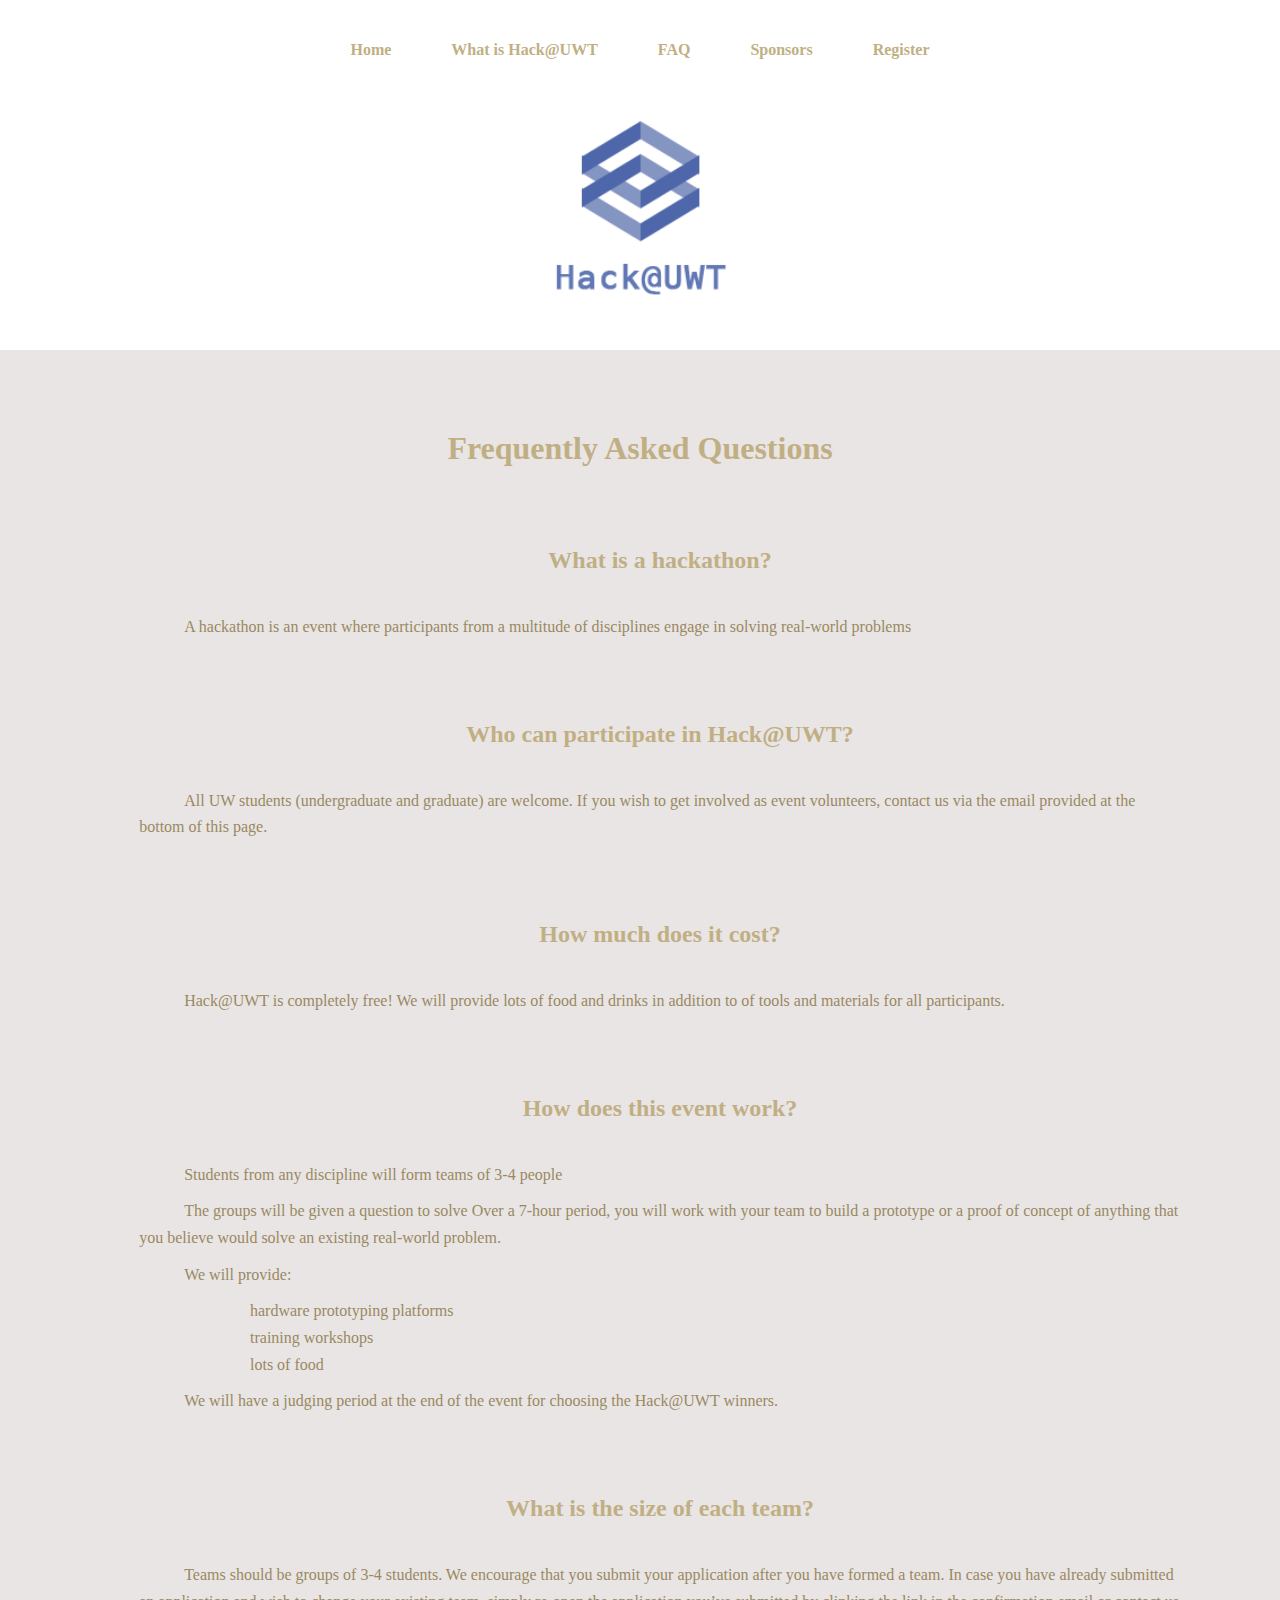
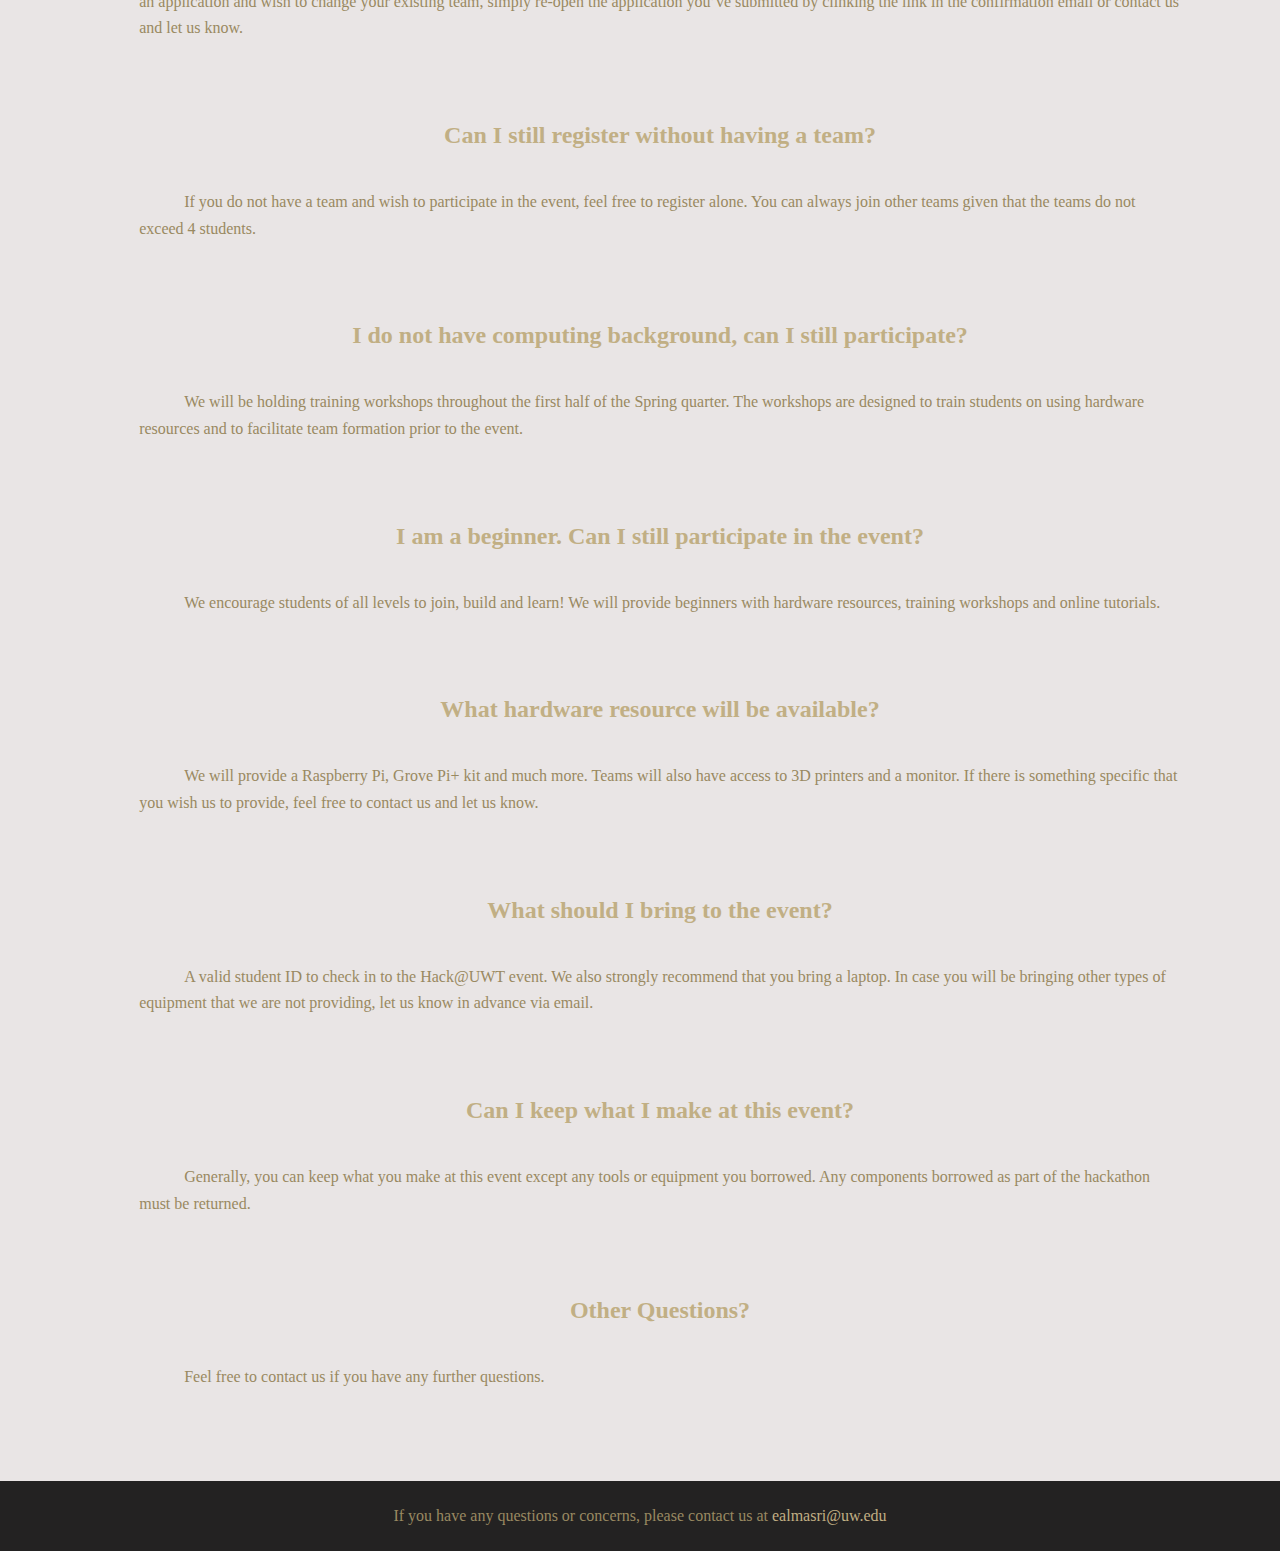
==== faq.html @ 1869cac0 "changing theme color" ====
<!DOCTYPE html>

<html style="background-image:url(images/background2.png)">
<head>
    <meta charset="UTF-8">
    <title>CINTRE</title>
    <link rel="stylesheet" href="css/style.css" type="text/css">
    <link rel="shortcut icon" type="image/png" href="images/favicon.png"/>
</head>
<body>
<header>
    <nav id="menu_outer">
        <div class="navigation">
            <ul id="horizontal_list">
                <li>
                    <a href="index.html"><strong>Home</strong></a>
                </li>
                <li>
                    <a href="whatishackathon.html"><strong>What is Hack@UWT</strong></a>
                </li>
                <li>
                    <a href="faq.html"><strong>FAQ</strong></a>
                </li>
                <li>
                    <a href="sponsors.html"><strong>Sponsors</strong></a>
                </li>
                <li>
                    <a href="https://forms.gle/oUtJ4eyarrPGB584A" target="blank"><strong>Register</strong></a>
                </li>
            </ul>
        </div>
        <div class="logo">
            <a href="index.html">
                <img src="images/uwtHackLogo.png" alt="Logo" width="200" height="200">
            </a>
        </div>
    </nav>
</header>

<h1>Frequently Asked Questions</h1>

<ul id=faq>
    <h2>What is a hackathon?</h2>
    <li>
        <p class="longtext">
            A hackathon is an event where participants from a multitude of disciplines engage in solving real-world problems
        </p>
    </li>

    <h2>Who can participate in Hack@UWT?</h2>
    <li>
        <p class="longtext">
            All UW students (undergraduate and graduate) are welcome. If you wish to get involved as event volunteers, contact us via the email provided at the bottom of this page.
        </p>
    </li>

    <h2>How much does it cost?</h2>
    <li>
        <p class="longtext">
            Hack@UWT is completely free! We will provide lots of food and drinks in addition to of tools and materials for all participants. 
        </p>
    </li>

    <h2>How does this event work?</h2>
    <li>
        <p class="longtext">
            Students from any discipline will form teams of 3-4 people
        </p>

        <p class="longtext">
            The groups will be given a question to solve Over a 7-hour period, you will work with your team to build a prototype or a proof of concept of anything that you believe would solve an existing real-world problem. 
        </p>

        <p class="longtext">
            We will provide:
        </p>
        <ul id=faq>
            <li>hardware prototyping platforms</li>
            <li>training workshops</li>
            <li>lots of food</li>
        </ul>
        <p class="longtext">
            We will have a judging period at the end of the event for choosing the Hack@UWT winners.
        </p>
    </li>

    <h2>What is the size of each team?</h2>
    <li>
        <p class="longtext">
            Teams should be groups of 3-4 students. We encourage that you submit your application after you have formed a team. In case you have already submitted an application and wish to change your existing team, simply re-open the application you’ve submitted by clinking the link in the confirmation email or contact us and let us know. 
        </p>
    </li>

    <h2>Can I still register without having a team?</h2>
    <li>
        <p class="longtext">
            If you do not have a team and wish to participate in the event, feel free to register alone. You can always join other teams given that the teams do not exceed 4 students. 
        </p>
    </li>
    
    <h2>I do not have computing background, can I still participate?</h2>
    <li>
        <p class="longtext">
            We will be holding training workshops throughout the first half of the Spring quarter. The workshops are designed to train students on using hardware resources and to facilitate team formation prior to the event. 
        </p>
    </li>

    <h2>I am a beginner. Can I still participate in the event?</h2>
    <li>
        <p class="longtext">
            We encourage students of all levels to join, build and learn! We will provide beginners with hardware resources, training workshops and online tutorials. 
        </p>
    </li>

    <h2>What hardware resource will be available?</h2>
    <li>
        <p class="longtext">
            We will provide a Raspberry Pi, Grove Pi+ kit and much more. Teams will also have access to 3D printers and a monitor. If there is something specific that you wish us to provide, feel free to contact us and let us know. 
        </p>
    </li>

    <h2>What should I bring to the event?</h2>
    <li>
        <p class="longtext">
            A valid student ID to check in to the Hack@UWT event. We also strongly recommend that you bring a laptop. In case you will be bringing other types of equipment that we are not providing, let us know in advance via email. 
        </p>
    </li>

    <h2>Can I keep what I make at this event?</h2>
    <li>
        <p class="longtext">
            Generally, you can keep what you make at this event except any tools or equipment you borrowed. Any components borrowed as part of the hackathon must be returned.
        </p>
    </li>

    <h2>Other Questions?</h2>
    <li>
        <p class="longtext">
            Feel free to contact us if you have any further questions. 
        </p>
    </li>
</ul>

<footer>
    <div class="information">
        If you have any questions or concerns, please contact us at <a href="mailto:ealmasri@uw.edu">ealmasri@uw.edu</a>
    </div>
</footer>

</body>
</html>
---- css/style.css ----
:root {
    --content-margin: 20%;
    --theme-main: #998961;
    --theme-highlight: #c1af84;
    --theme-accent: #4e67aa;
    --button-background: #2f622f;
    --button-text: #ffffff;
}

body {
    font-family: Verdana;
    text-align: center;
    background: #e9e5e5;
    padding: 0;
    margin: 0 0;
}

/* body.color { */
    /* background: #333333; */
    /* padding: 0; */
    /* margin: 0 20%; */
    /* margin: 0; */
/* } */

h1, h2, h3 {
    color: var(--theme-highlight);
    margin: 80px 0 40px 0;
}

h4 {
    color: var(--theme-main);
    font-size: 16px;
    line-height: 20pt;
    margin: 80px 8% 10px 8%;
}

p {
    color: var(--theme-main);
    margin: 0;
}

.logo {
    padding-bottom: 40px;
}

.button {
    background-color: var(--button-background);
    border: none;
    color: var(--button-text);
    padding: 15px 32px;
    text-align: center;
    text-decoration: none;
    display: inline-block;
    font-size: 16px;
    margin-top: 10px;
}

.button:hover {
    background-color: var(--theme-accent);
}

.longtext {
    margin: 0 8%
}

p.longtext {
    text-align: left;
    text-indent: 45px;
    line-height: 20pt;
    margin-bottom: 10px;
}

p.shorttext {
    line-height: 20pt;
    margin: 0 8% 10px 8%;
}

ul#faq_home {
    list-style: none;
    padding-bottom: 10px;
}

ul#faq_home li {
    list-style: none;
    text-align: left;
    text-indent: 170px;
    line-height: 20pt;
    color: var(--theme-main);
}

ul#faq {
    list-style: none;
    padding-bottom: 10px;
}

ul#faq li {
    list-style: none;
    text-align: left;
    text-indent: 170px;
    line-height: 20pt;
    color: var(--theme-main);
}

.eventInfo p {
    margin: 0;
}

header {
    background: #ffffff;
    margin: 0;
    padding: 0;
}

header div {
    text-align: center;
    font-family: Verdana;
}

header nav ul {
    padding: 0;
    margin: auto;
    text-align: center;
}

header nav ul li {
    float: left;
    list-style-type: none;
    padding: 0 30px;
}

.navigation {
    display: table;
    margin: auto;
    padding:35px 0;
}

ul#horizontal-list {
    min-width: 696px;
    overflow: hidden;
    list-style: none;
    padding-top: 20px;
}
ul#horizontal-list li {
    display: inline;
}

.navigation:after {
    content: '';
    display: block;
    clear: both;
}

a:link, a:visited {
    color: var(--theme-highlight);
    line-height: 30px;
    padding: 0;
    text-decoration: none;
}

a:hover {
    color: #4e67aa;
}

footer {
    font-family: Verdana;
    color: var(--theme-main);
    text-align: center;
    padding: 20px 40px;
    margin-top: 70px;
    background: #232222
}

.center_box {
    text-align: center;
}

.gallery {
    display: inline-block;
}

.gallery ul {
    padding: 0;
    margin: auto;
    display: block;
    
}

.gallery ul li {
    list-style-type: none;
    padding: 15px 10px;
    display: inline-block
}

.gallery::after {
    content: '';
    display: block;
    clear: both;
}
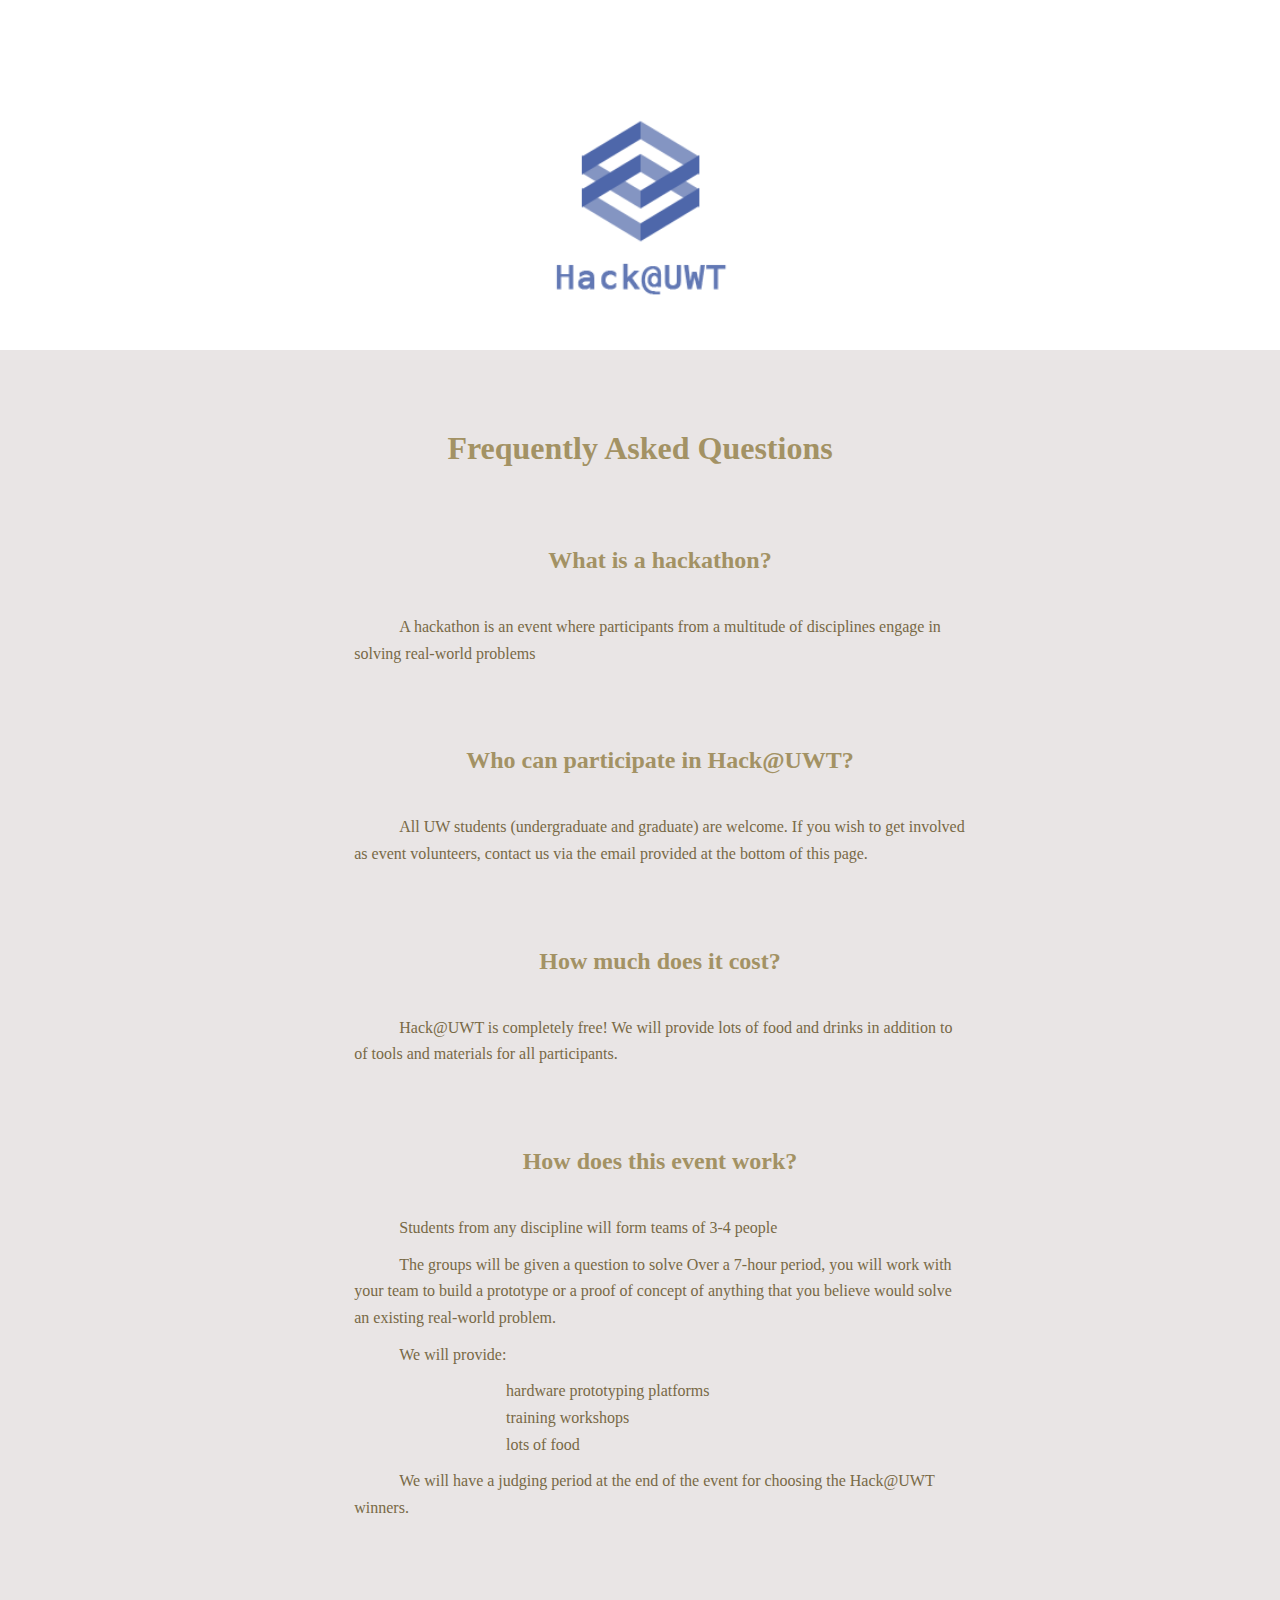
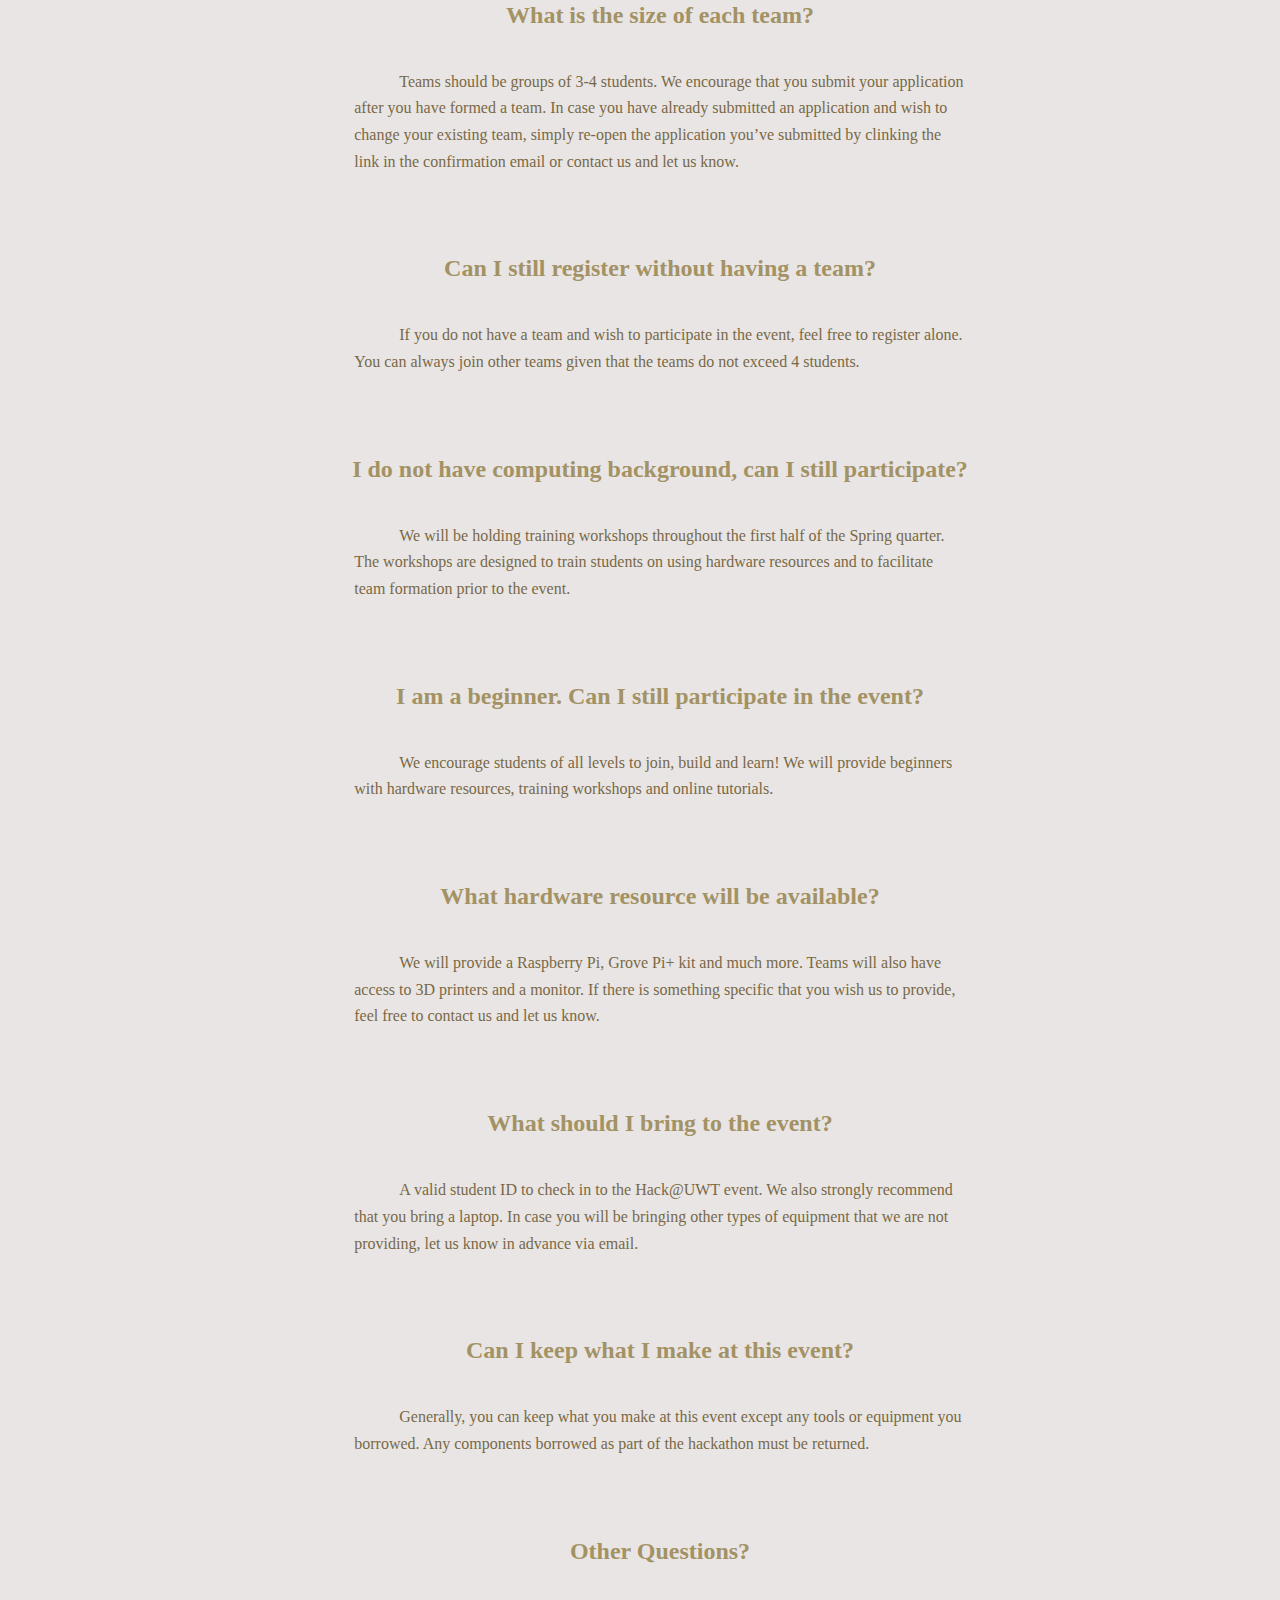
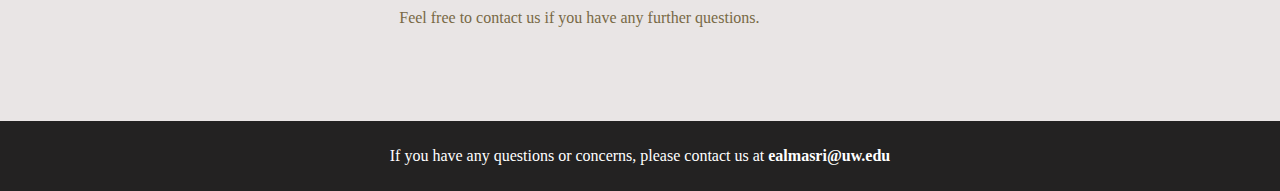
==== commit 20adc529: "changed theme to light theme" ====
--- a/faq.html
+++ b/faq.html
@@ -36,6 +36,8 @@
         </div>
     </nav>
 </header>
+
+<div class="content">
 
 <h1>Frequently Asked Questions</h1>
 
@@ -141,9 +143,11 @@
     </li>
 </ul>
 
+</div>
+
 <footer>
     <div class="information">
-        If you have any questions or concerns, please contact us at <a href="mailto:ealmasri@uw.edu">ealmasri@uw.edu</a>
+        If you have any questions or concerns, please contact us at <strong><a href="mailto:ealmasri@uw.edu">ealmasri@uw.edu</a></strong>
     </div>
 </footer>
 
--- a/css/style.css
+++ b/css/style.css
@@ -1,10 +1,10 @@
 :root {
     --content-margin: 20%;
-    --theme-main: #998961;
-    --theme-highlight: #c1af84;
+    --theme-main: #786945;
+    --theme-highlight: #a39264;
     --theme-accent: #4e67aa;
-    --button-background: #2f622f;
-    --button-text: #ffffff;
+    --button-background: #786945;
+    --button-text: white;
 }
 
 body {
@@ -13,6 +13,11 @@
     background: #e9e5e5;
     padding: 0;
     margin: 0 0;
+    /* text-shadow: .2px .2px 4px #000000 */
+}
+
+.content {
+    margin: 0 20%;
 }
 
 /* body.color { */
@@ -53,6 +58,8 @@
     display: inline-block;
     font-size: 16px;
     margin-top: 10px;
+    /* border: 1px solid #232222; */
+    box-shadow: 1px 1px 4px #000000
 }
 
 .button:hover {
@@ -158,16 +165,20 @@
 }
 
 a:hover {
-    color: #4e67aa;
+    color: var(--theme-accent);
 }
 
 footer {
     font-family: Verdana;
-    color: var(--theme-main);
+    color: white;
     text-align: center;
     padding: 20px 40px;
     margin-top: 70px;
     background: #232222
+}
+
+footer a:hover, footer a:visited, footer, a:link {
+    color: white;
 }
 
 .center_box {
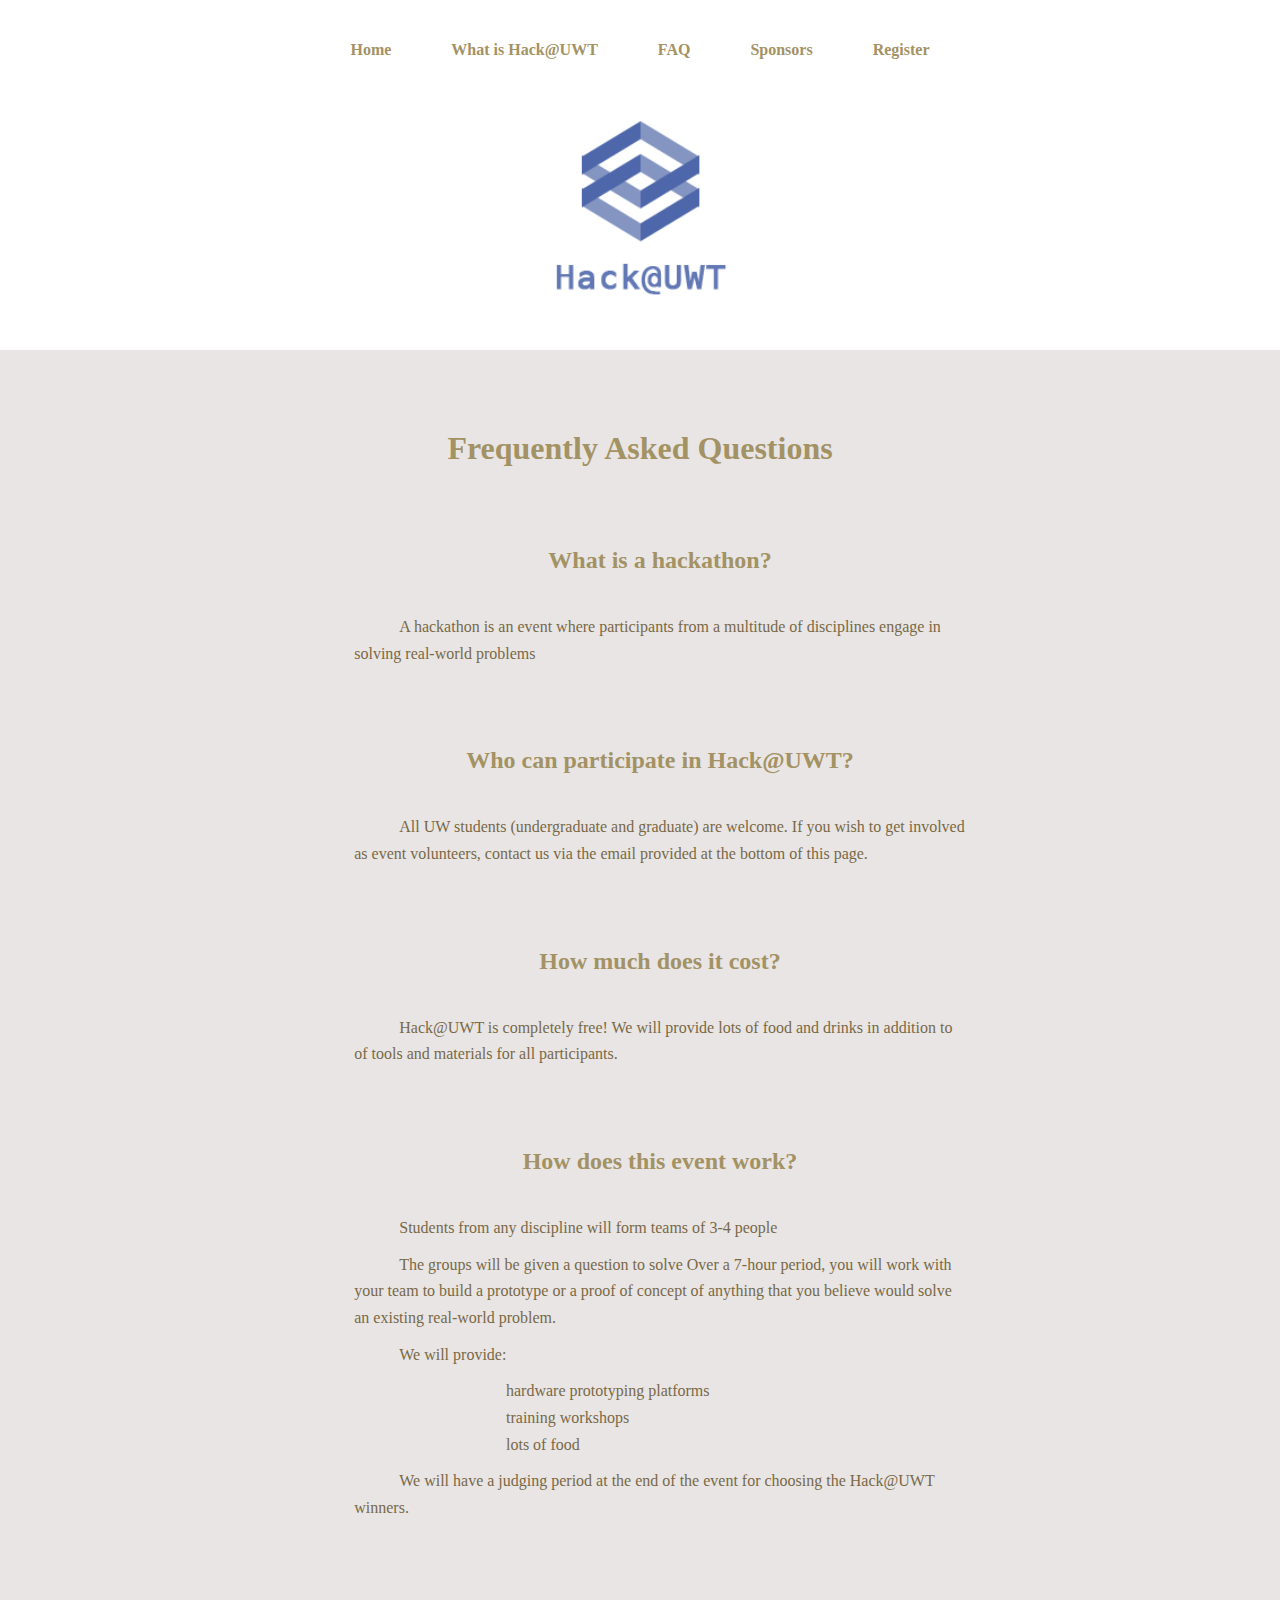
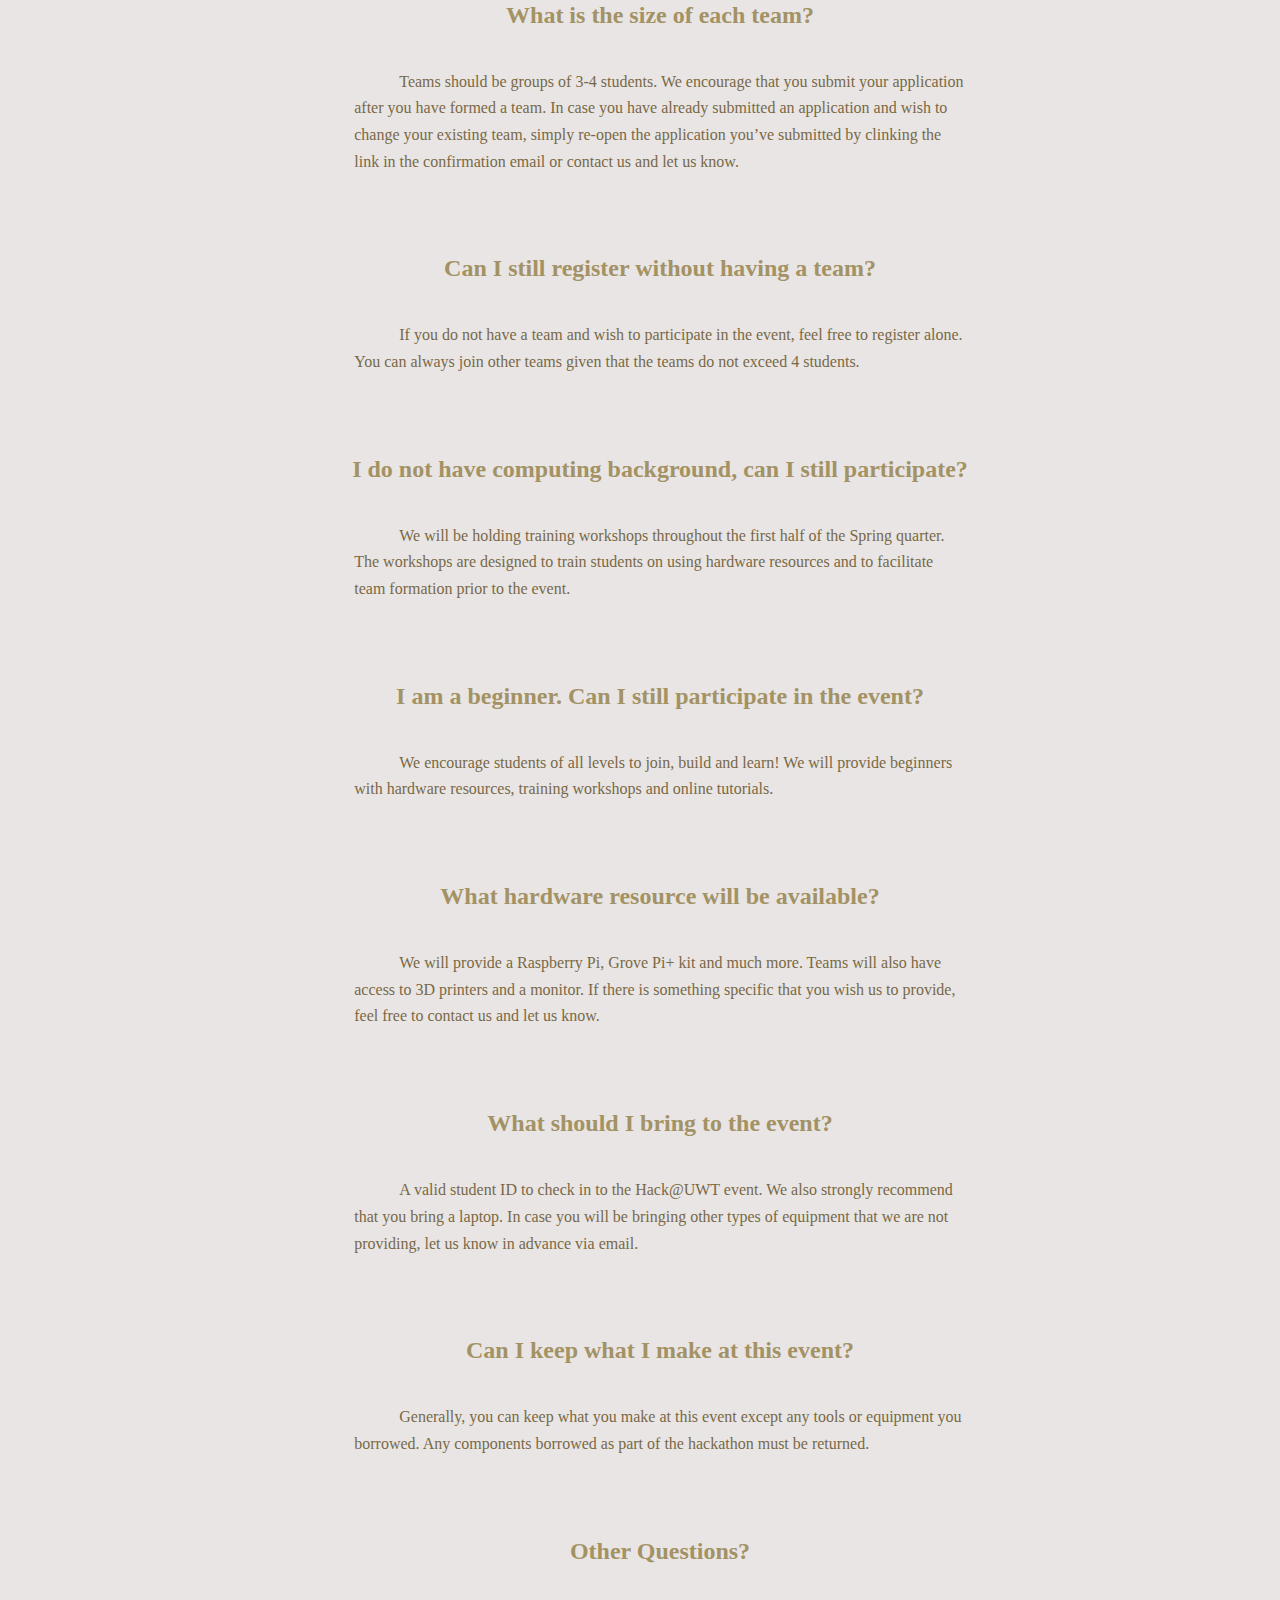
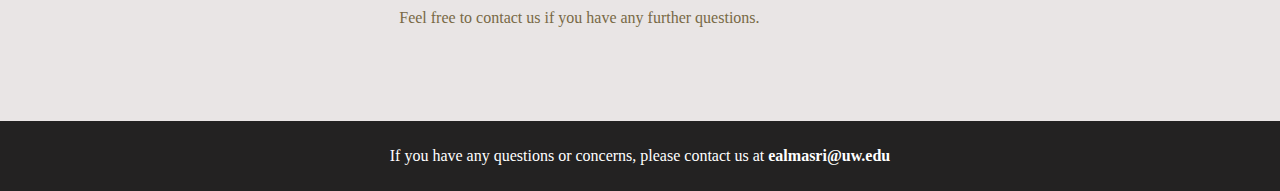
==== commit 1e7dfef9: "remove previous bg" ====
--- a/faq.html
+++ b/faq.html
@@ -1,9 +1,9 @@
 <!DOCTYPE html>
 
-<html style="background-image:url(images/background2.png)">
+<html>
 <head>
     <meta charset="UTF-8">
-    <title>CINTRE</title>
+    <title>Hack@UWT</title>
     <link rel="stylesheet" href="css/style.css" type="text/css">
     <link rel="shortcut icon" type="image/png" href="images/favicon.png"/>
 </head>
--- a/css/style.css
+++ b/css/style.css
@@ -67,7 +67,7 @@
 }
 
 .longtext {
-    margin: 0 8%
+    margin: 0 8%;
 }
 
 p.longtext {
@@ -174,10 +174,10 @@
     text-align: center;
     padding: 20px 40px;
     margin-top: 70px;
-    background: #232222
-}
-
-footer a:hover, footer a:visited, footer, a:link {
+    background: #232222;
+}
+
+footer a:hover, footer a:visited, footer a:link {
     color: white;
 }
 
@@ -199,7 +199,7 @@
 .gallery ul li {
     list-style-type: none;
     padding: 15px 10px;
-    display: inline-block
+    display: inline-block;
 }
 
 .gallery::after {
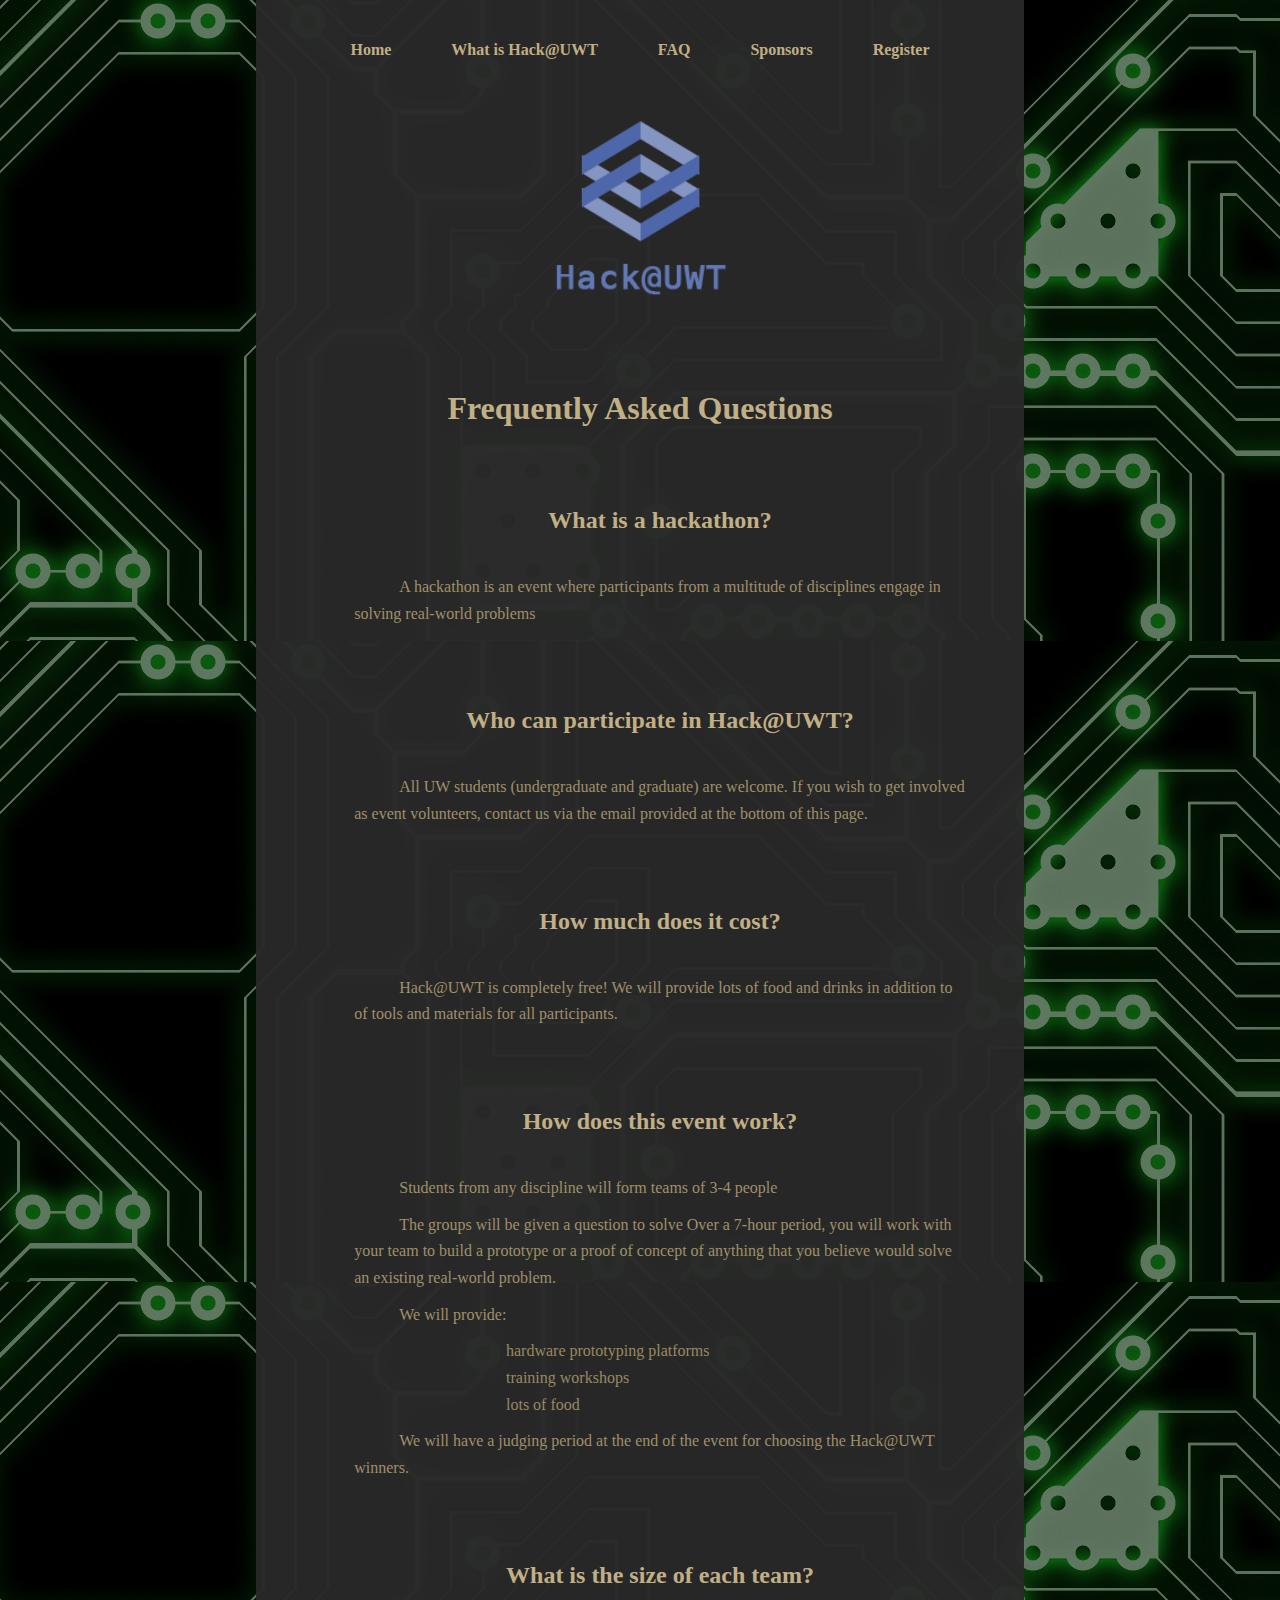
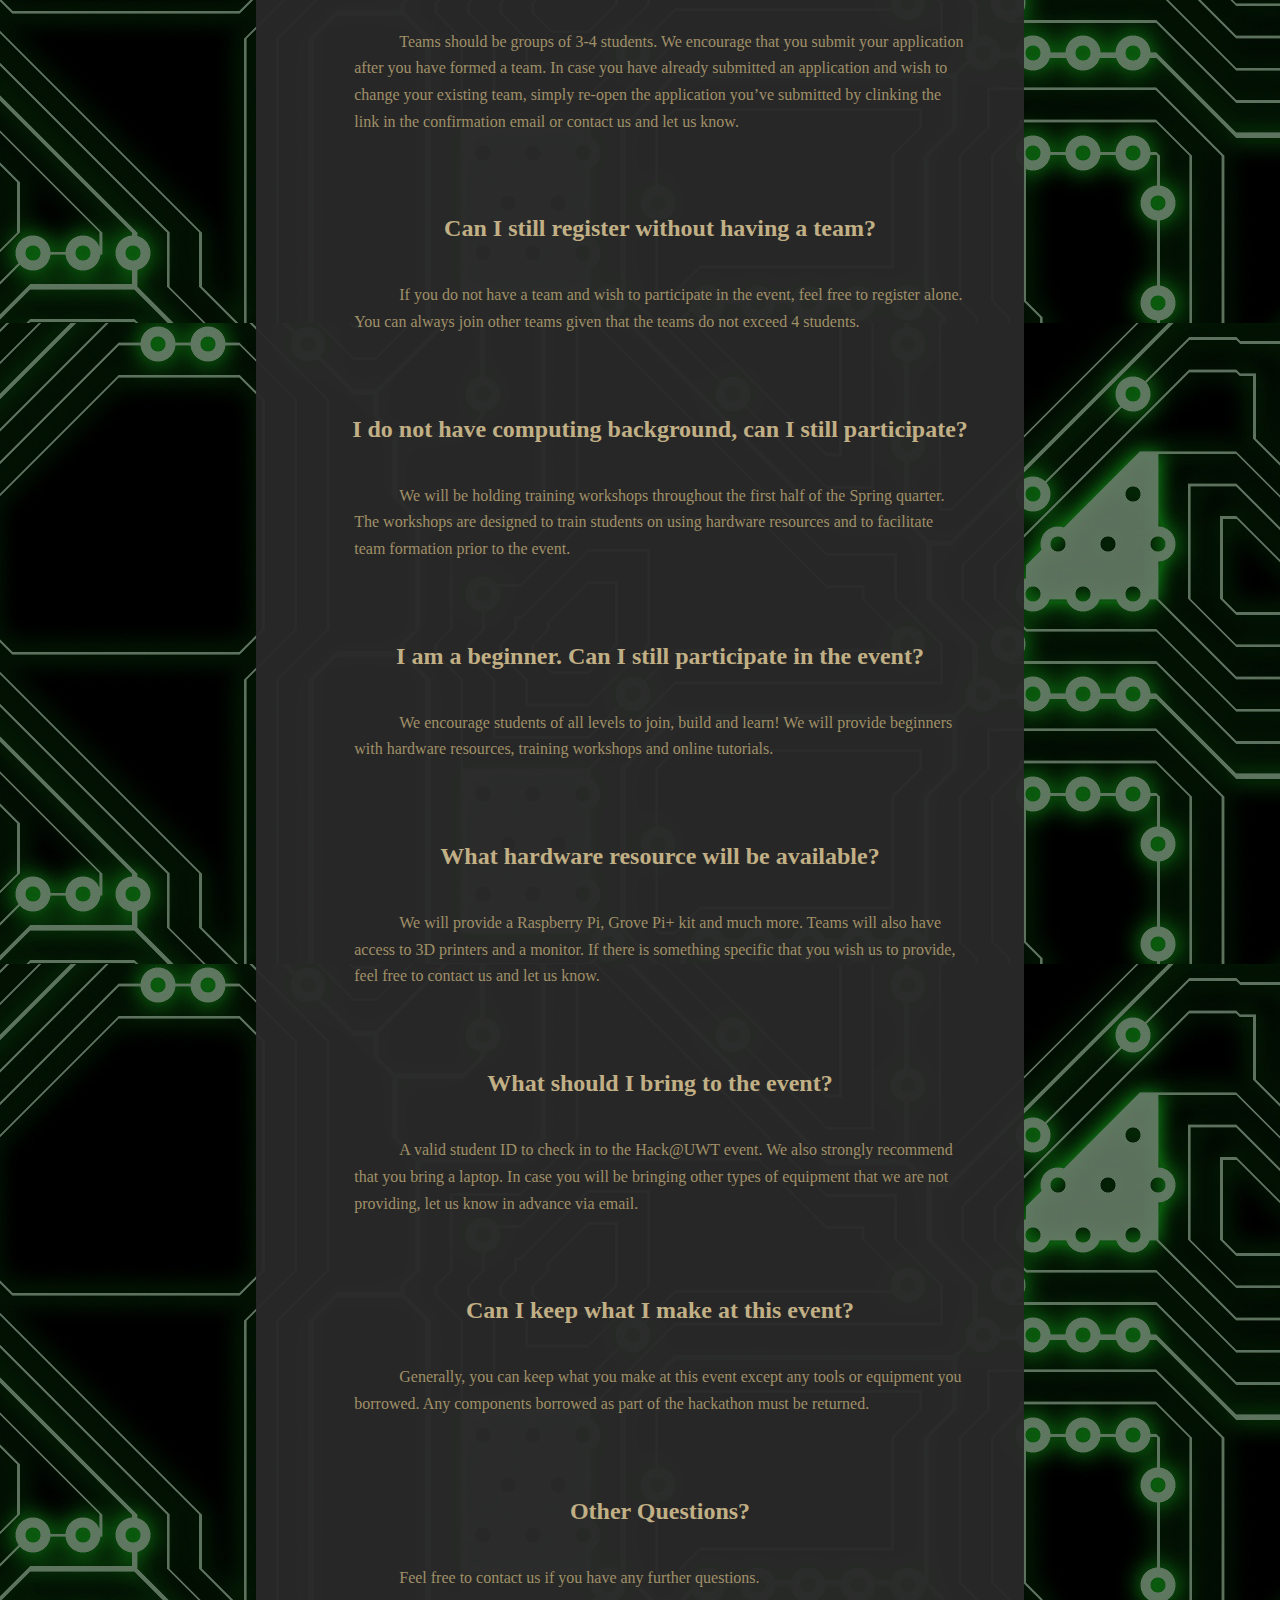
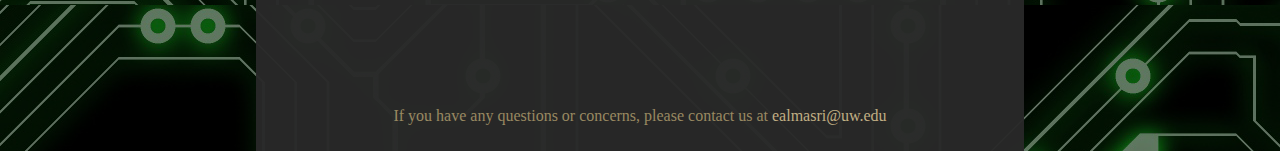
==== commit ee287feb: "uploaded dark-theme to dark-theme branch" ====
--- a/faq.html
+++ b/faq.html
@@ -1,11 +1,10 @@
 <!DOCTYPE html>
 
-<html>
+<html style="background-image:url(images/background2.png)">
 <head>
     <meta charset="UTF-8">
-    <title>Hack@UWT</title>
+    <title>CINTRE</title>
     <link rel="stylesheet" href="css/style.css" type="text/css">
-    <link rel="shortcut icon" type="image/png" href="images/favicon.png"/>
 </head>
 <body>
 <header>
@@ -36,8 +35,6 @@
         </div>
     </nav>
 </header>
-
-<div class="content">
 
 <h1>Frequently Asked Questions</h1>
 
@@ -143,11 +140,9 @@
     </li>
 </ul>
 
-</div>
-
 <footer>
     <div class="information">
-        If you have any questions or concerns, please contact us at <strong><a href="mailto:ealmasri@uw.edu">ealmasri@uw.edu</a></strong>
+        If you have any questions or concerns, please contact us at <a href="mailto:ealmasri@uw.edu">ealmasri@uw.edu</a>
     </div>
 </footer>
 
--- a/css/style.css
+++ b/css/style.css
@@ -1,73 +1,52 @@
-:root {
-    --content-margin: 20%;
-    --theme-main: #786945;
-    --theme-highlight: #a39264;
-    --theme-accent: #4e67aa;
-    --button-background: #786945;
-    --button-text: white;
-}
-
 body {
     font-family: Verdana;
     text-align: center;
-    background: #e9e5e5;
+    background: rgba(41, 41, 41, 0.96);
     padding: 0;
-    margin: 0 0;
-    /* text-shadow: .2px .2px 4px #000000 */
-}
-
-.content {
     margin: 0 20%;
 }
 
-/* body.color { */
-    /* background: #333333; */
-    /* padding: 0; */
-    /* margin: 0 20%; */
-    /* margin: 0; */
-/* } */
+body.color {
+    background: #333333;
+    padding: 0;
+    margin: 0 20%;
+}
 
 h1, h2, h3 {
-    color: var(--theme-highlight);
+    color: #c1af85;
     margin: 80px 0 40px 0;
 }
 
 h4 {
-    color: var(--theme-main);
+    color: #998961;
     font-size: 16px;
     line-height: 20pt;
     margin: 80px 8% 10px 8%;
 }
 
 p {
-    color: var(--theme-main);
+    color: #a09068;
     margin: 0;
 }
 
-.logo {
-    padding-bottom: 40px;
-}
-
 .button {
-    background-color: var(--button-background);
+    background-color: #2f622f;
     border: none;
-    color: var(--button-text);
+    color: white;
     padding: 15px 32px;
     text-align: center;
     text-decoration: none;
     display: inline-block;
     font-size: 16px;
     margin-top: 10px;
-    /* border: 1px solid #232222; */
-    box-shadow: 1px 1px 4px #000000
 }
 
 .button:hover {
-    background-color: var(--theme-accent);
+    background-color: #4e67aa;
 }
 
 .longtext {
-    margin: 0 8%;
+    margin: 0 8%
 }
 
 p.longtext {
@@ -92,7 +71,7 @@
     text-align: left;
     text-indent: 170px;
     line-height: 20pt;
-    color: var(--theme-main);
+    color: #998961;
 }
 
 ul#faq {
@@ -105,22 +84,16 @@
     text-align: left;
     text-indent: 170px;
     line-height: 20pt;
-    color: var(--theme-main);
-}
-
-.eventInfo p {
-    margin: 0;
-}
-
-header {
-    background: #ffffff;
-    margin: 0;
-    padding: 0;
+    color: #998961;
 }
 
 header div {
     text-align: center;
     font-family: Verdana;
+}
+
+.eventInfo p {
+    margin: 0;
 }
 
 header nav ul {
@@ -158,27 +131,22 @@
 }
 
 a:link, a:visited {
-    color: var(--theme-highlight);
+    color: #c1af84;
     line-height: 30px;
     padding: 0;
     text-decoration: none;
 }
 
 a:hover {
-    color: var(--theme-accent);
+    color: #4e67aa;
 }
 
 footer {
     font-family: Verdana;
-    color: white;
+    color: #998961;
     text-align: center;
     padding: 20px 40px;
     margin-top: 70px;
-    background: #232222;
-}
-
-footer a:hover, footer a:visited, footer a:link {
-    color: white;
 }
 
 .center_box {
@@ -199,7 +167,7 @@
 .gallery ul li {
     list-style-type: none;
     padding: 15px 10px;
-    display: inline-block;
+    display: inline-block
 }
 
 .gallery::after {
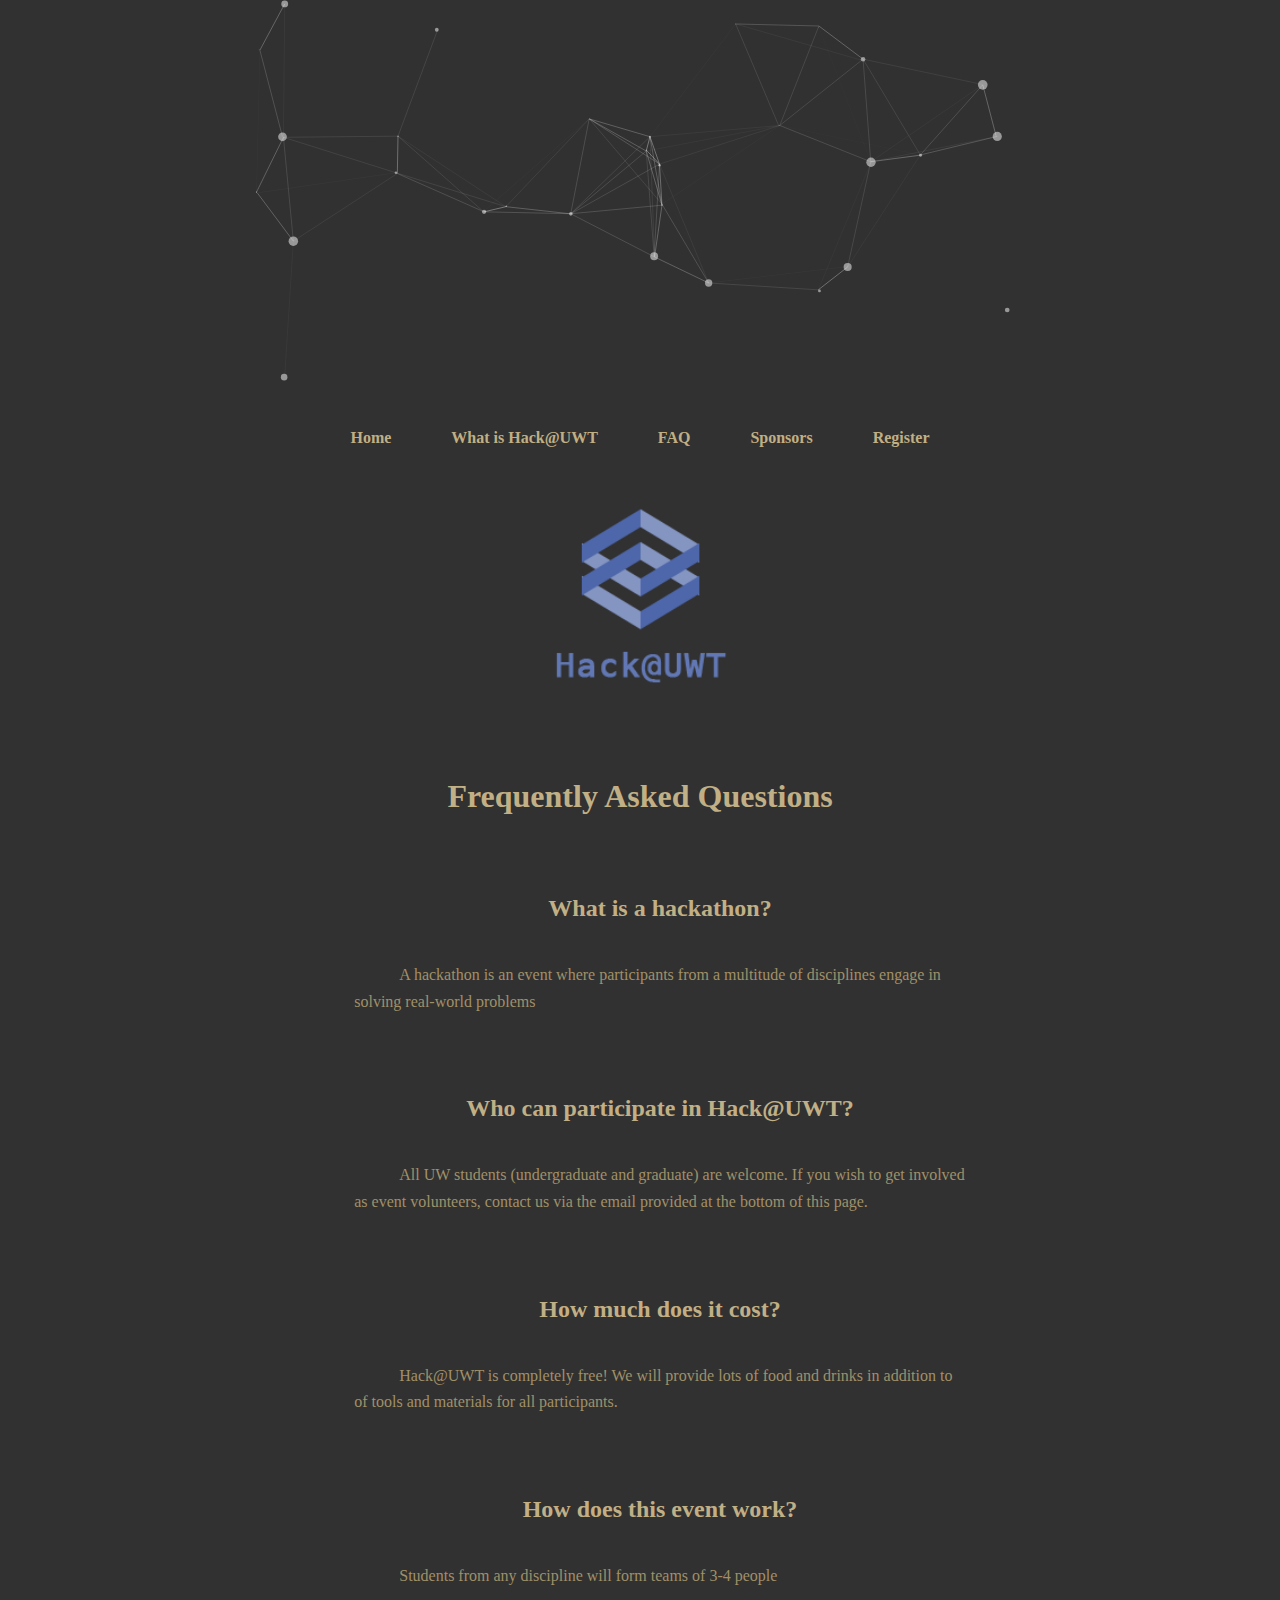
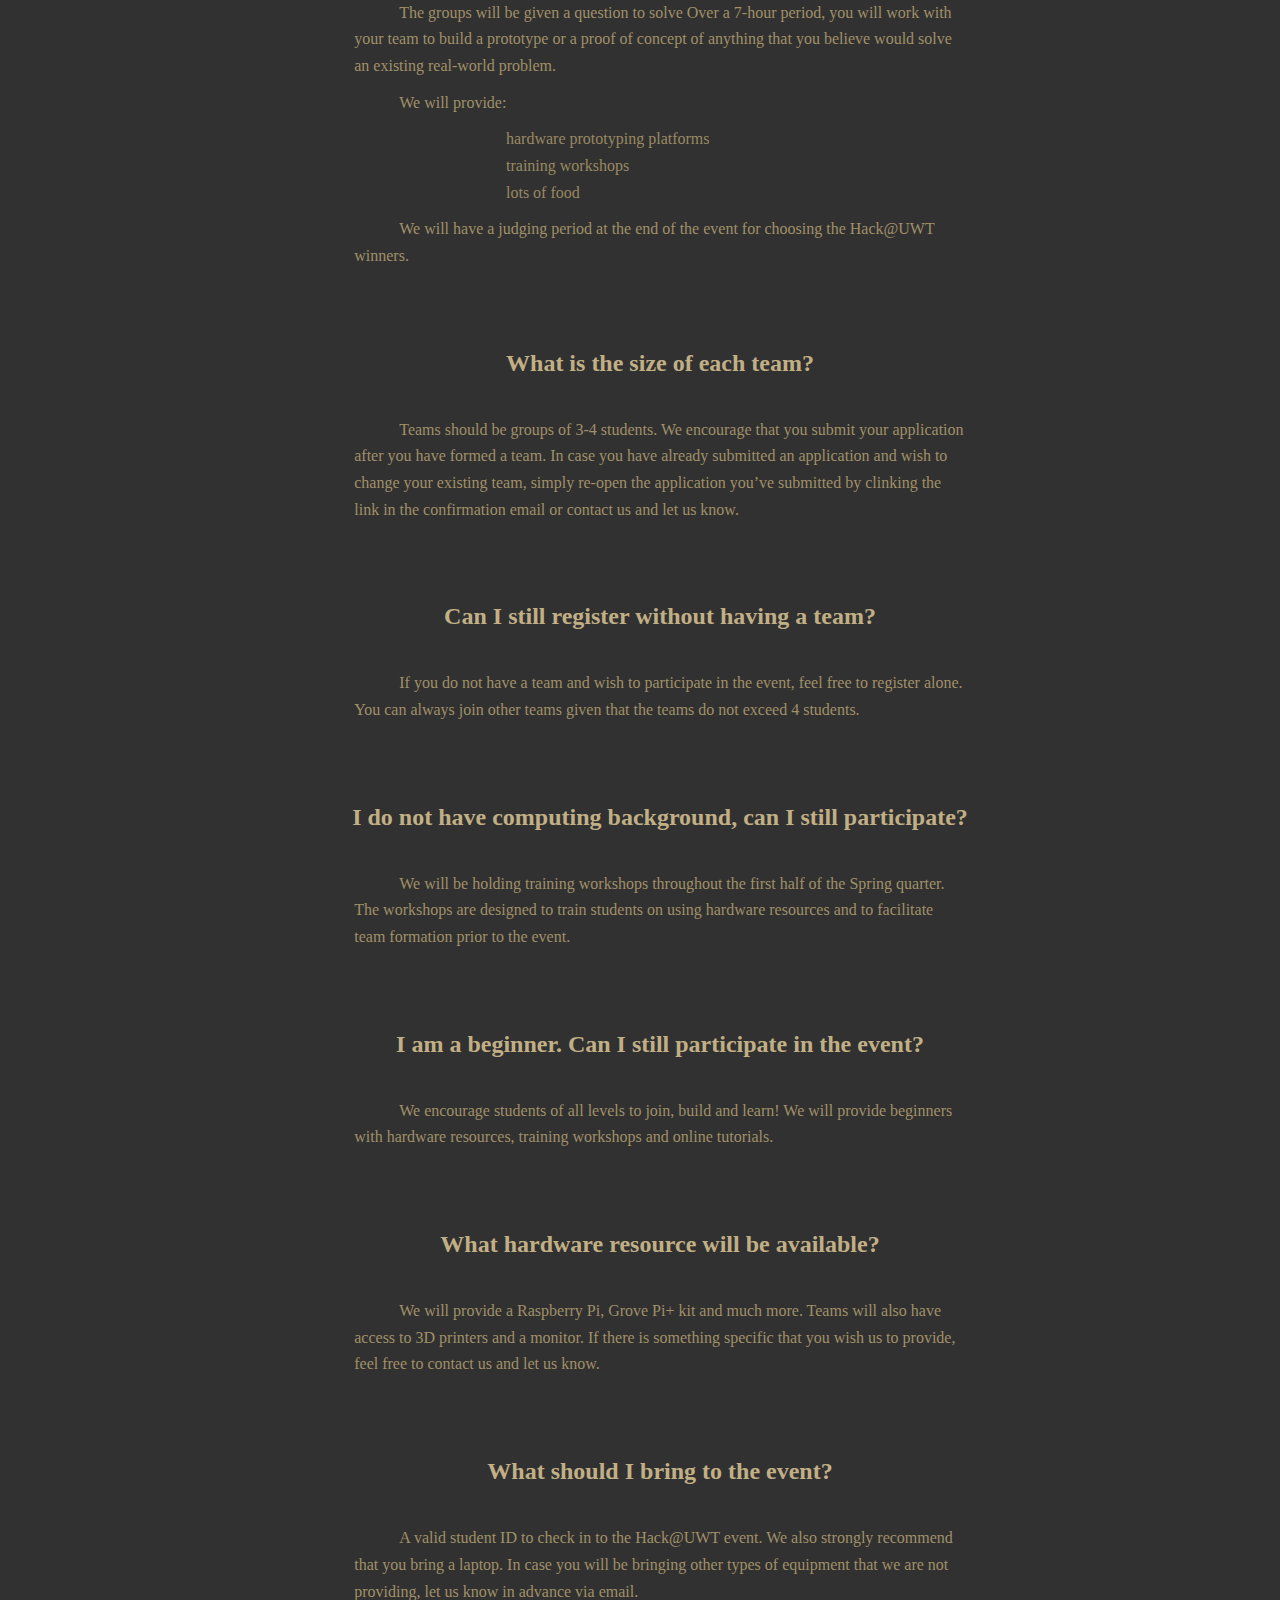
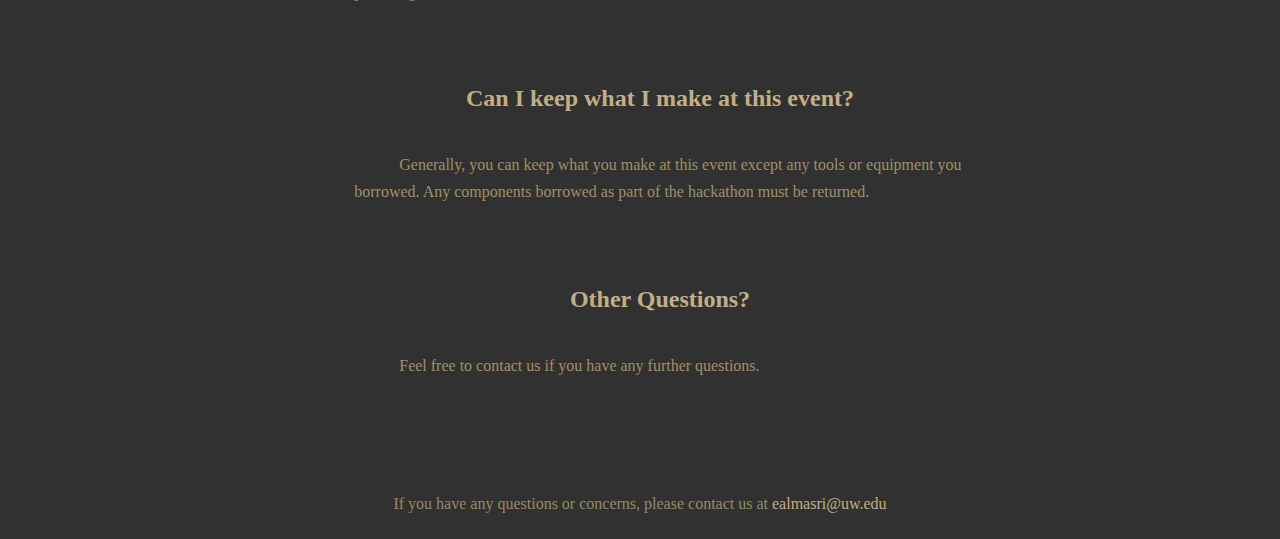
==== commit 5e34739a: "dark-theme-particles fail" ====
--- a/faq.html
+++ b/faq.html
@@ -1,12 +1,37 @@
+<!-- The MIT License (MIT)
+
+Copyright (c) 2015, Vincent Garreau
+
+Permission is hereby granted, free of charge, to any person obtaining a copy
+of this software and associated documentation files (the "Software"), to deal
+in the Software without restriction, including without limitation the rights
+to use, copy, modify, merge, publish, distribute, sublicense, and/or sell
+copies of the Software, and to permit persons to whom the Software is
+furnished to do so, subject to the following conditions:
+
+The above copyright notice and this permission notice shall be included in
+all copies or substantial portions of the Software.
+
+THE SOFTWARE IS PROVIDED "AS IS", WITHOUT WARRANTY OF ANY KIND, EXPRESS OR
+IMPLIED, INCLUDING BUT NOT LIMITED TO THE WARRANTIES OF MERCHANTABILITY,
+FITNESS FOR A PARTICULAR PURPOSE AND NONINFRINGEMENT. IN NO EVENT SHALL THE
+AUTHORS OR COPYRIGHT HOLDERS BE LIABLE FOR ANY CLAIM, DAMAGES OR OTHER
+LIABILITY, WHETHER IN AN ACTION OF CONTRACT, TORT OR OTHERWISE, ARISING FROM,
+OUT OF OR IN CONNECTION WITH THE SOFTWARE OR THE USE OR OTHER DEALINGS IN
+THE SOFTWARE. -->
+
 <!DOCTYPE html>
 
-<html style="background-image:url(images/background2.png)">
+<html>
 <head>
     <meta charset="UTF-8">
     <title>CINTRE</title>
     <link rel="stylesheet" href="css/style.css" type="text/css">
 </head>
 <body>
+<div id="particles-js"></div>
+<script type="text/javascript" src="js/particles.js"></script>
+<script type="text/javascript" src="js/app.js"></script>
 <header>
     <nav id="menu_outer">
         <div class="navigation">
--- a/css/style.css
+++ b/css/style.css
@@ -175,3 +175,7 @@
     display: block;
     clear: both;
 }
+
+#particles-js {
+    height: 100%;
+}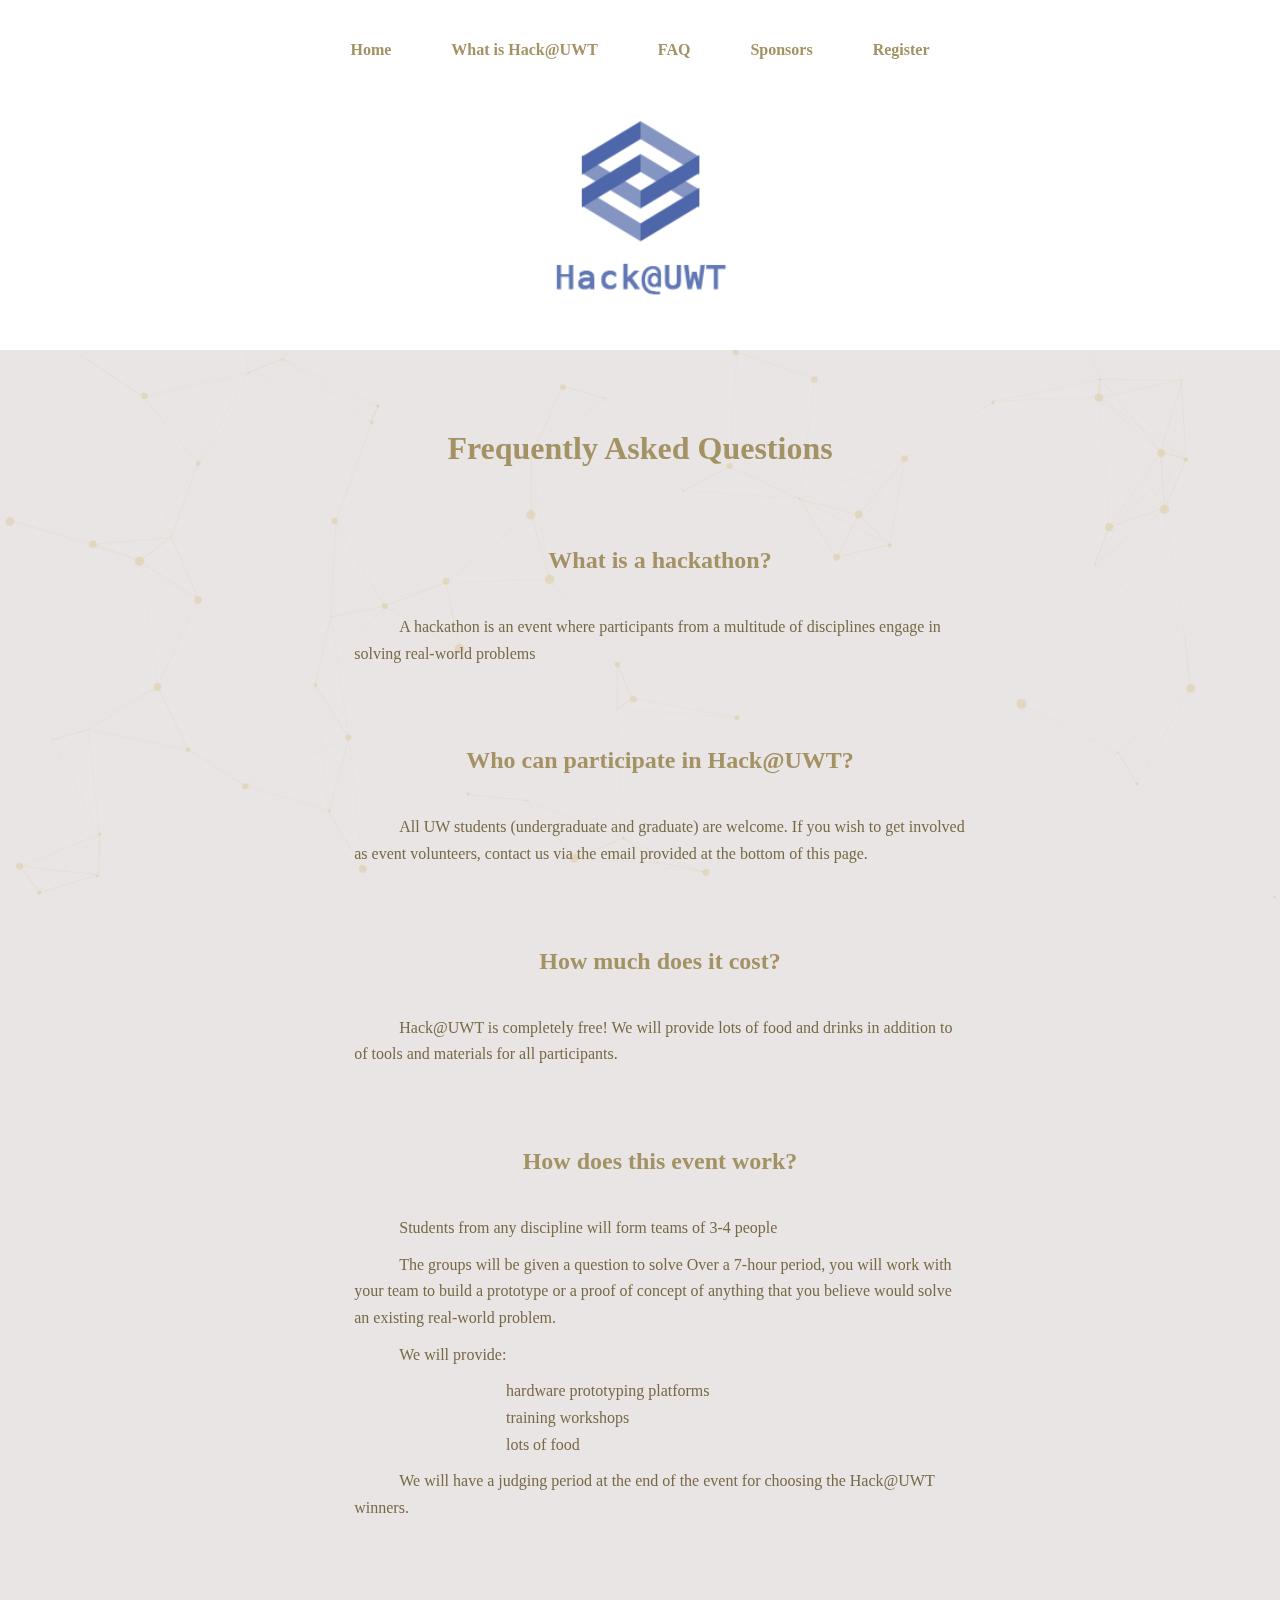
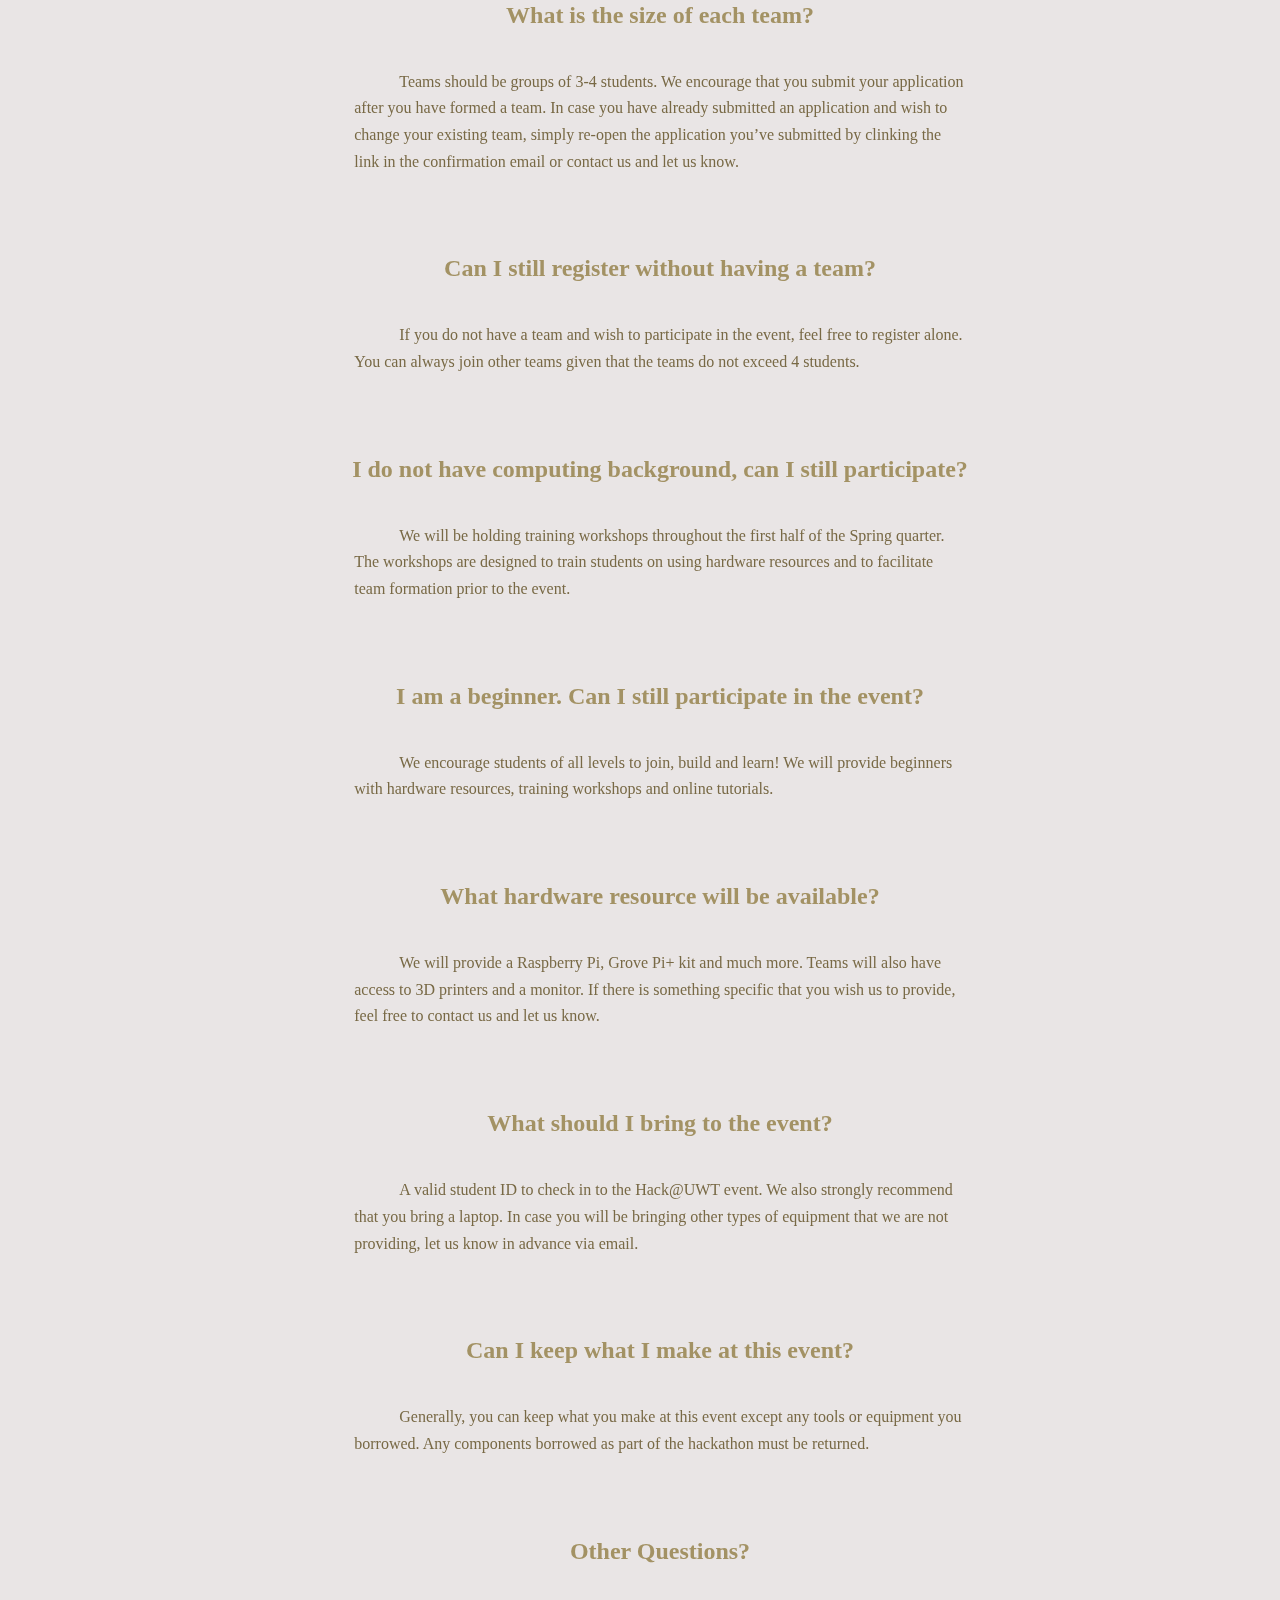
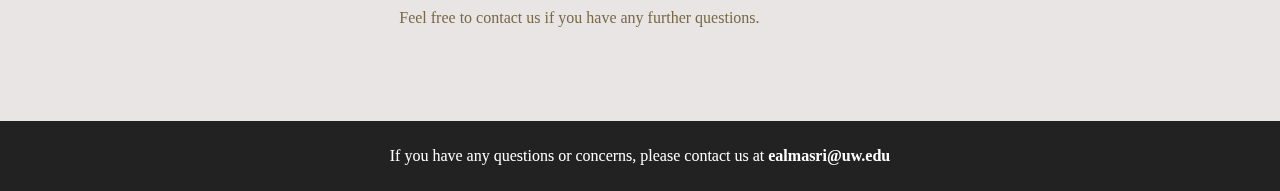
==== commit a07bcd9b: "added particles and changed theme color" ====
--- a/faq.html
+++ b/faq.html
@@ -25,8 +25,9 @@
 <html>
 <head>
     <meta charset="UTF-8">
-    <title>CINTRE</title>
+    <title>Hack@UWT</title>
     <link rel="stylesheet" href="css/style.css" type="text/css">
+    <link rel="shortcut icon" type="image/png" href="images/favicon.png"/>
 </head>
 <body>
 <div id="particles-js"></div>
@@ -60,6 +61,8 @@
         </div>
     </nav>
 </header>
+
+<div class="content">
 
 <h1>Frequently Asked Questions</h1>
 
@@ -164,10 +167,10 @@
         </p>
     </li>
 </ul>
-
+</div>
 <footer>
     <div class="information">
-        If you have any questions or concerns, please contact us at <a href="mailto:ealmasri@uw.edu">ealmasri@uw.edu</a>
+        If you have any questions or concerns, please contact us at <strong><a href="mailto:ealmasri@uw.edu">ealmasri@uw.edu</a></strong>
     </div>
 </footer>
 
--- a/css/style.css
+++ b/css/style.css
@@ -1,52 +1,73 @@
+:root {
+    --content-margin: 20%;
+    --theme-main: #786945;
+    --theme-highlight: #a39264;
+    --theme-accent: #4e67aa;
+    --button-background: #786945;
+    --button-text: white;
+}
+
 body {
     font-family: Verdana;
     text-align: center;
-    background: rgba(41, 41, 41, 0.96);
-    padding: 0;
+    background: #e9e5e5;
+    padding: 0;
+    margin: 0 0;
+    /* text-shadow: .2px .2px 4px #000000 */
+}
+
+.content {
     margin: 0 20%;
 }
 
-body.color {
-    background: #333333;
-    padding: 0;
-    margin: 0 20%;
-}
+/* body.color { */
+    /* background: #333333; */
+    /* padding: 0; */
+    /* margin: 0 20%; */
+    /* margin: 0; */
+/* } */
 
 h1, h2, h3 {
-    color: #c1af85;
+    color: var(--theme-highlight);
     margin: 80px 0 40px 0;
 }
 
 h4 {
-    color: #998961;
+    color: var(--theme-main);
     font-size: 16px;
     line-height: 20pt;
     margin: 80px 8% 10px 8%;
 }
 
 p {
-    color: #a09068;
+    color: var(--theme-main);
     margin: 0;
 }
 
+.logo {
+    padding-bottom: 40px;
+}
+
 .button {
-    background-color: #2f622f;
+    background-color: var(--button-background);
     border: none;
-    color: white;
+    color: var(--button-text);
     padding: 15px 32px;
     text-align: center;
     text-decoration: none;
     display: inline-block;
     font-size: 16px;
     margin-top: 10px;
+    /* border: 1px solid #232222; */
+    box-shadow: 1px 1px 4px #000000
 }
 
 .button:hover {
-    background-color: #4e67aa;
+    background-color: var(--theme-accent);
 }
 
 .longtext {
-    margin: 0 8%
+    margin: 0 8%;
 }
 
 p.longtext {
@@ -71,7 +92,7 @@
     text-align: left;
     text-indent: 170px;
     line-height: 20pt;
-    color: #998961;
+    color: var(--theme-main);
 }
 
 ul#faq {
@@ -84,16 +105,22 @@
     text-align: left;
     text-indent: 170px;
     line-height: 20pt;
-    color: #998961;
-}
-
-header div {
-    text-align: center;
-    font-family: Verdana;
+    color: var(--theme-main);
 }
 
 .eventInfo p {
     margin: 0;
+}
+
+header {
+    background: #ffffff;
+    margin: 0;
+    padding: 0;
+}
+
+header div {
+    text-align: center;
+    font-family: Verdana;
 }
 
 header nav ul {
@@ -131,22 +158,27 @@
 }
 
 a:link, a:visited {
-    color: #c1af84;
+    color: var(--theme-highlight);
     line-height: 30px;
     padding: 0;
     text-decoration: none;
 }
 
 a:hover {
-    color: #4e67aa;
+    color: var(--theme-accent);
 }
 
 footer {
     font-family: Verdana;
-    color: #998961;
+    color: white;
     text-align: center;
     padding: 20px 40px;
     margin-top: 70px;
+    background: #232222;
+}
+
+footer a:hover, footer a:visited, footer a:link {
+    color: white;
 }
 
 .center_box {
@@ -167,7 +199,7 @@
 .gallery ul li {
     list-style-type: none;
     padding: 15px 10px;
-    display: inline-block
+    display: inline-block;
 }
 
 .gallery::after {
@@ -176,6 +208,26 @@
     clear: both;
 }
 
+/*#particles-js {*/
+    /*height: 100%;*/
+/*}*/
+
+#particles-js canvas {
+    display: block;
+    vertical-align: bottom;
+    -webkit-transform: scale(1);
+    -ms-transform: scale(1);
+    transform: scale(1);
+    opacity: 1;
+    -webkit-transition: opacity .8s ease, -webkit-transform 1.4s ease;
+    transition: opacity .8s ease, transform 1.4s ease
+}
+
 #particles-js {
+    width: 100%;
     height: 100%;
+    position: fixed;
+    z-index: -10;
+    top: 0;
+    left: 0
 }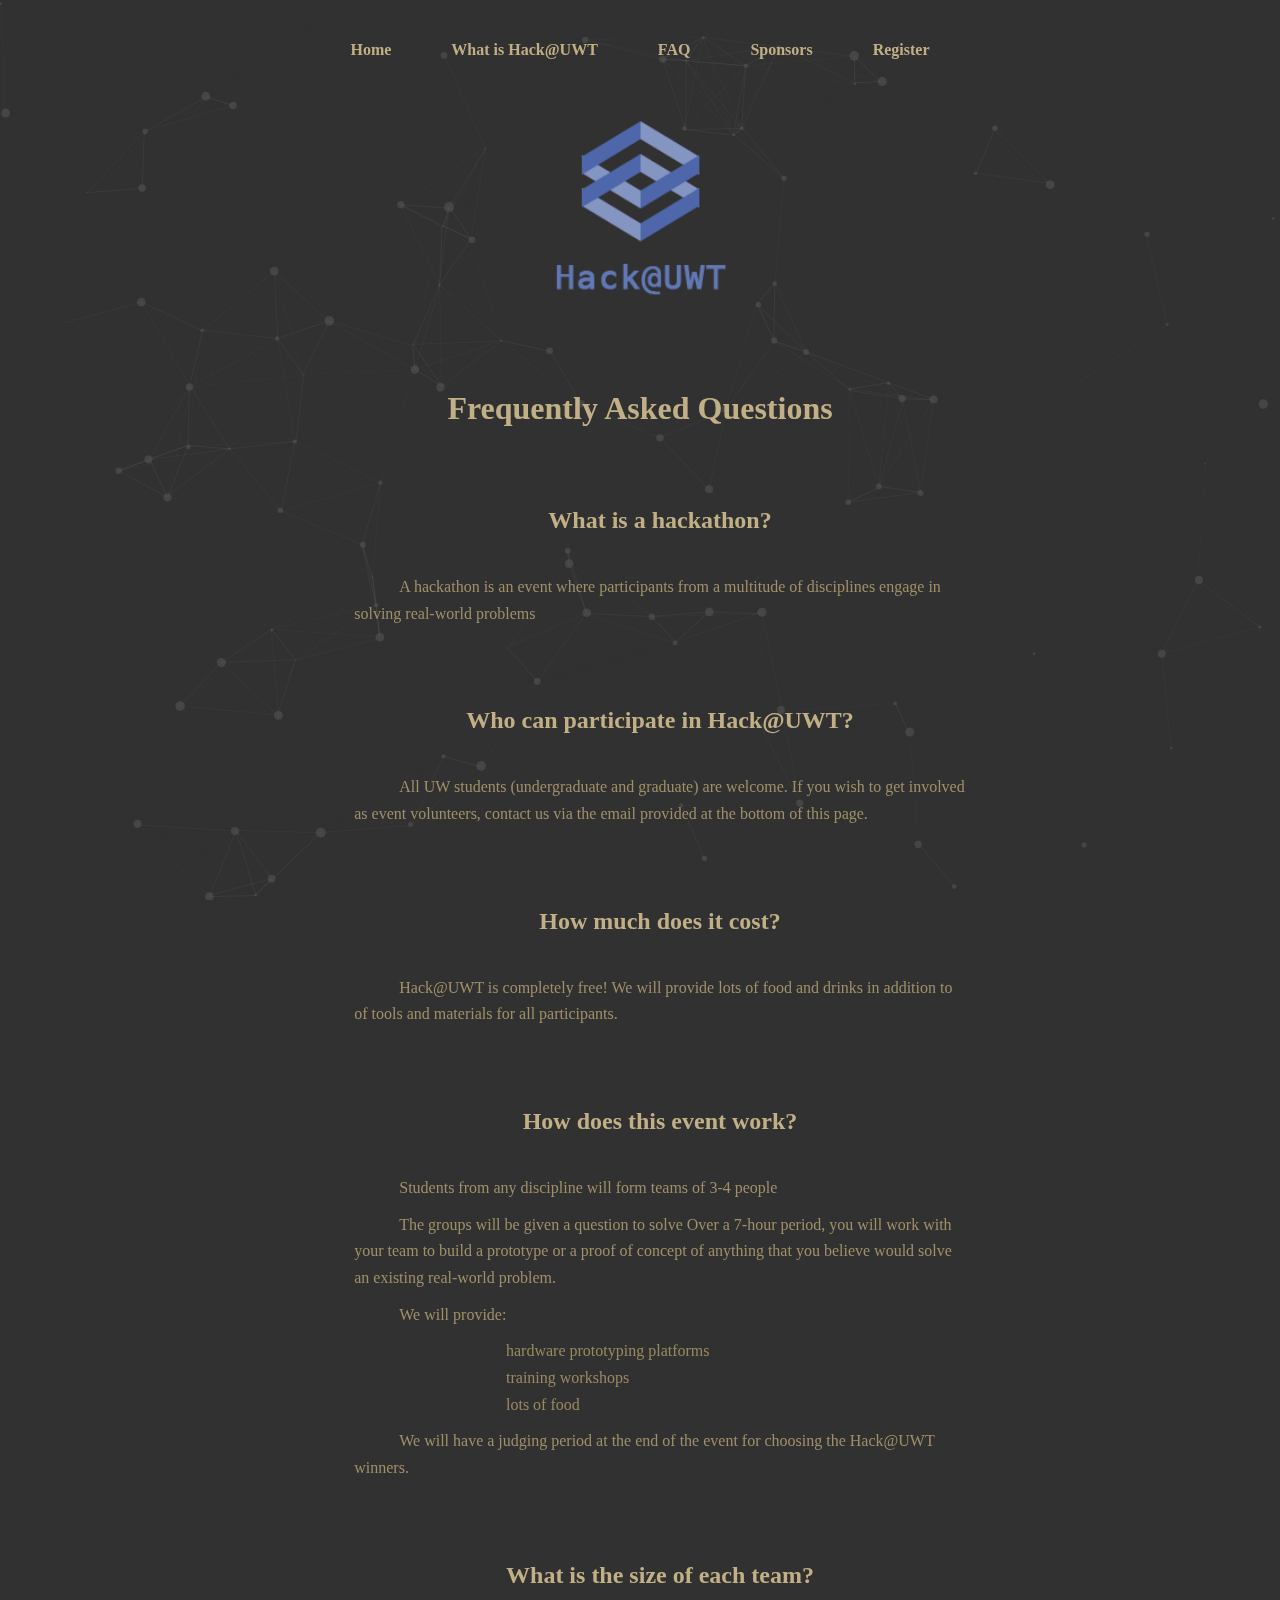
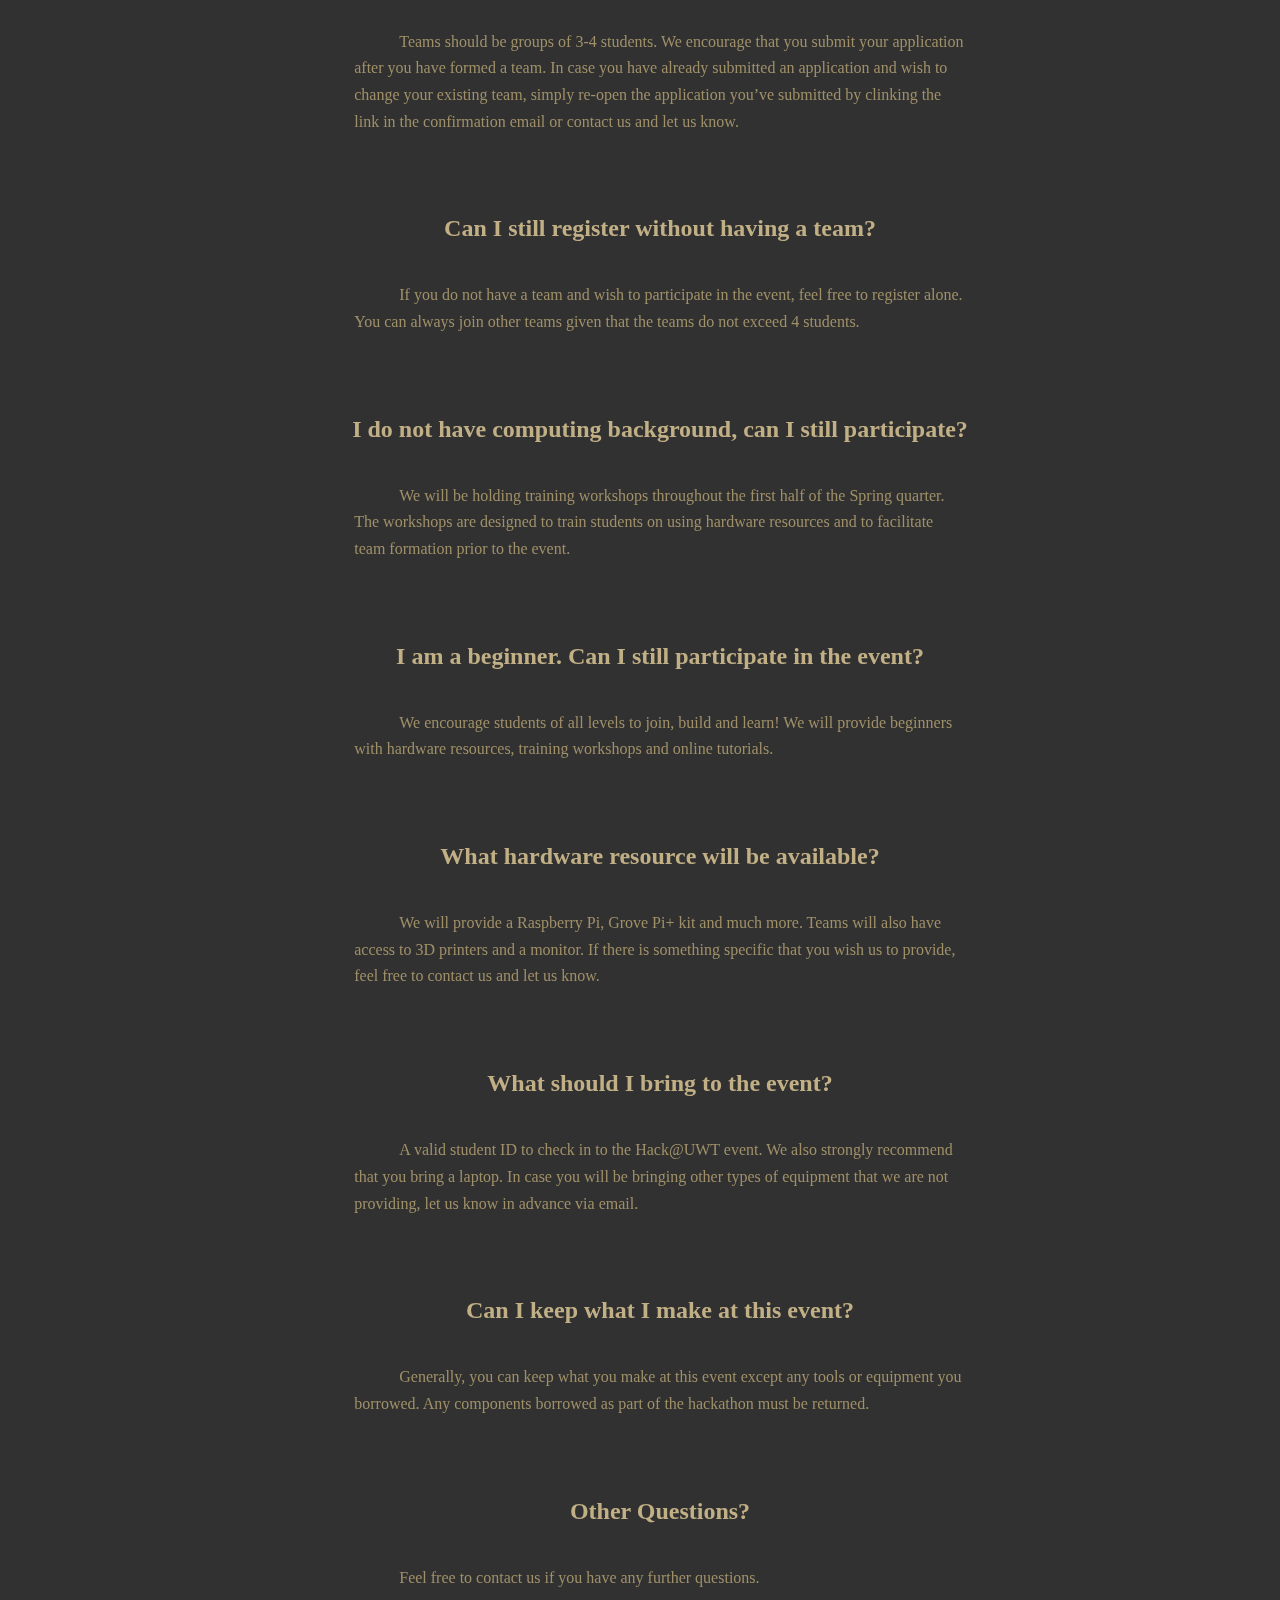
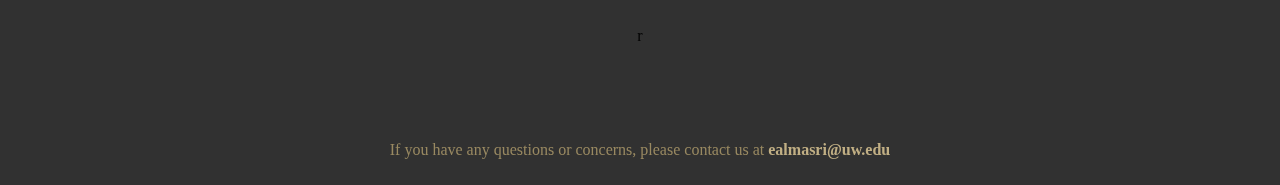
==== commit 20c81175: "modified readme.md" ====
--- a/faq.html
+++ b/faq.html
@@ -168,7 +168,7 @@
     </li>
 </ul>
 </div>
-<footer>
+r<footer>
     <div class="information">
         If you have any questions or concerns, please contact us at <strong><a href="mailto:ealmasri@uw.edu">ealmasri@uw.edu</a></strong>
     </div>
--- a/css/style.css
+++ b/css/style.css
@@ -1,73 +1,52 @@
-:root {
-    --content-margin: 20%;
-    --theme-main: #786945;
-    --theme-highlight: #a39264;
-    --theme-accent: #4e67aa;
-    --button-background: #786945;
-    --button-text: white;
-}
-
 body {
     font-family: Verdana;
     text-align: center;
-    background: #e9e5e5;
+    background: rgba(41, 41, 41, 0.96);
     padding: 0;
-    margin: 0 0;
-    /* text-shadow: .2px .2px 4px #000000 */
-}
-
-.content {
     margin: 0 20%;
 }
 
-/* body.color { */
-    /* background: #333333; */
-    /* padding: 0; */
-    /* margin: 0 20%; */
-    /* margin: 0; */
-/* } */
+body.color {
+    background: #333333;
+    padding: 0;
+    margin: 0 20%;
+}
 
 h1, h2, h3 {
-    color: var(--theme-highlight);
+    color: #c1af85;
     margin: 80px 0 40px 0;
 }
 
 h4 {
-    color: var(--theme-main);
+    color: #998961;
     font-size: 16px;
     line-height: 20pt;
     margin: 80px 8% 10px 8%;
 }
 
 p {
-    color: var(--theme-main);
+    color: #a09068;
     margin: 0;
 }
 
-.logo {
-    padding-bottom: 40px;
-}
-
 .button {
-    background-color: var(--button-background);
+    background-color: #2f622f;
     border: none;
-    color: var(--button-text);
+    color: white;
     padding: 15px 32px;
     text-align: center;
     text-decoration: none;
     display: inline-block;
     font-size: 16px;
     margin-top: 10px;
-    /* border: 1px solid #232222; */
-    box-shadow: 1px 1px 4px #000000
 }
 
 .button:hover {
-    background-color: var(--theme-accent);
+    background-color: #4e67aa;
 }
 
 .longtext {
-    margin: 0 8%;
+    margin: 0 8%
 }
 
 p.longtext {
@@ -92,7 +71,7 @@
     text-align: left;
     text-indent: 170px;
     line-height: 20pt;
-    color: var(--theme-main);
+    color: #998961;
 }
 
 ul#faq {
@@ -105,22 +84,16 @@
     text-align: left;
     text-indent: 170px;
     line-height: 20pt;
-    color: var(--theme-main);
-}
-
-.eventInfo p {
-    margin: 0;
-}
-
-header {
-    background: #ffffff;
-    margin: 0;
-    padding: 0;
+    color: #998961;
 }
 
 header div {
     text-align: center;
     font-family: Verdana;
+}
+
+.eventInfo p {
+    margin: 0;
 }
 
 header nav ul {
@@ -158,27 +131,22 @@
 }
 
 a:link, a:visited {
-    color: var(--theme-highlight);
+    color: #c1af84;
     line-height: 30px;
     padding: 0;
     text-decoration: none;
 }
 
 a:hover {
-    color: var(--theme-accent);
+    color: #4e67aa;
 }
 
 footer {
     font-family: Verdana;
-    color: white;
+    color: #998961;
     text-align: center;
     padding: 20px 40px;
     margin-top: 70px;
-    background: #232222;
-}
-
-footer a:hover, footer a:visited, footer a:link {
-    color: white;
 }
 
 .center_box {
@@ -199,7 +167,7 @@
 .gallery ul li {
     list-style-type: none;
     padding: 15px 10px;
-    display: inline-block;
+    display: inline-block
 }
 
 .gallery::after {
@@ -207,10 +175,6 @@
     display: block;
     clear: both;
 }
-
-/*#particles-js {*/
-    /*height: 100%;*/
-/*}*/
 
 #particles-js canvas {
     display: block;
